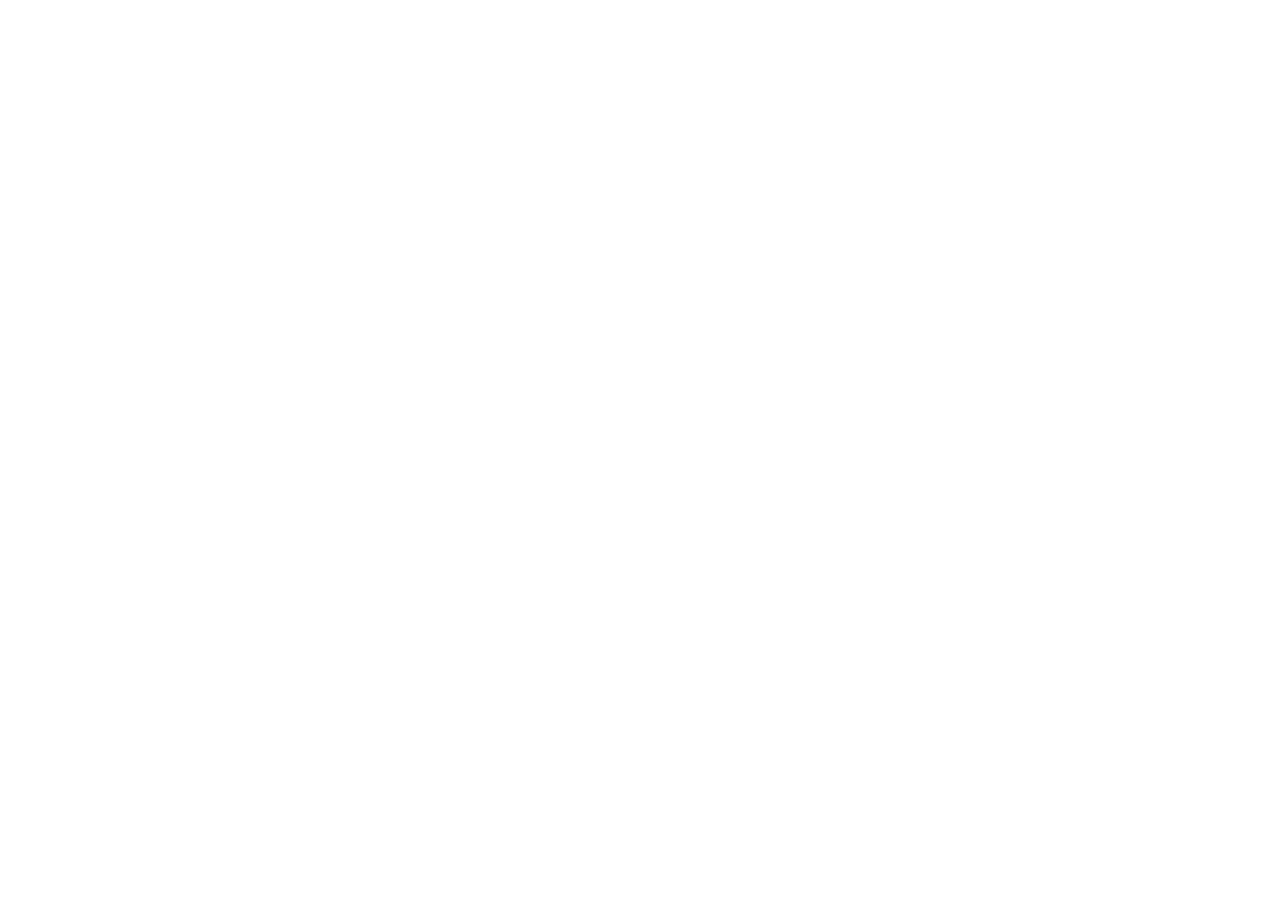
==== index.html @ 42b5e5c5 "Update index.html" ====
<!DOCTYPE HTML>
<html lang="zh-Hans">
<!--
	This is my personal home page
	For more copyright information, see: https://www.gehaowu.com/copyright/
-->
	<head>
		<title>Welcome to 7AXU domain sharing center!</title>
		<meta http-equiv="content-type" content="text/html; charset=utf-8">
		<meta name="viewport" content="minimal-ui,width=device-width,initial-scale=1.0,minimum-scale=1.0,maximum-scale=1.0" />
		<link rel="stylesheet" href="css/style.css" type="text/css" />
		<script type="text/javascript" src="js/baidu-analytics.js" async="async" defer="defer"></script>
	</head>
	<body class="loading">
		<div id="wrapper">
			<div id="bg"></div>
			<div id="overlay"></div>
			<div id="main">
					<header id="header">
						<h1>不&nbsp;忘&nbsp;初&nbsp;心</h1>
					<p>Welcome to 7AXU domain sharing center!</p>
					<p>欢迎来到 7AXU 域名分享中心！</p>
						<nav>
							<ul>
								<li><a href="http://gehaowu.7axu.com" class="icon user-secret"><span class="label">Ge Haowu's Personal Homepage!</span></a></li>
								<li><a href="http://eleveni386.7axu.com/" class="icon user-secret"><span class="label">Eleven.I386's Blog</span></a></li>
								<li><a href="https://www.gehaowu.com/" class="icon user-secret"><span class="label">Welcome to Ge Haowu&apos;s Personal Homepage!</span></a></li>
								<br>
								<li><a href="https://www.daemon.xin/" class="icon user-secret"><span class="label">Hello World | Just So So ...</span></a></li>
								<li><a href="#" class="icon user-secret"><span class="label">#</span></a></li>
								<li><a href="#" class="icon user-secret"><span class="label">#</span></a></li>
							</ul>
						</nav>
					</header>
					<footer id="footer">
					<p><span class="beian" id="bdtime"></span></p>
					<p><span class="copyright">Copyright &copy; 2011 - 2016 7AXU.COM. All rights reserved.</span></p>
					</footer>
			</div>
		</div>
		<script>
			window.onload = function() { document.body.className = ''; }
			window.ontouchmove = function() { return false; }
			window.onorientationchange = function() { document.body.scrollTop = 0; }
		</script>
		<script type="text/javascript">
		<!--
		function bdays(){
			var birthday = new Date("Tues Sep 19 00:00:00 UTC+0000 2011");
			var btime = birthday.getTime();
			var nowtime = new Date();
			var ntime = nowtime.getTime();
			var time_cha = ntime - btime;
			var msecond_second = 1000;
			var msecond_minute = 60000;
			var msecond_hour = 3600000;
			var msecond_day = 86400000;
			var msecond_year = 31536000000;
			var year_cha = Math.floor(time_cha/msecond_year);
			var day_cha = Math.floor((time_cha%msecond_year)/msecond_day);
			var hour_cha = Math.floor((time_cha%msecond_day)/msecond_hour);
			var minute_cha = Math.floor((time_cha%msecond_hour)/msecond_minute);
			var second_cha = Math.floor((time_cha%msecond_minute)/msecond_second);
			//var msecond_cha = Math.floor(time_cha%msecond_second);
			year_cha = year_cha<10 ? '0' + year_cha : year_cha;
			day_cha = day_cha<10 ? '0' + day_cha : day_cha;
			hour_cha = hour_cha<10 ? '0' + hour_cha : hour_cha;
			minute_cha = minute_cha<10 ? '0' + minute_cha : minute_cha;
			second_cha = second_cha<10 ? '0' + second_cha : second_cha;
			//msecond_cha = msecond_cha<10 ? '00' + msecond_cha : (msecond_cha<100 ? '0' + msecond_cha : msecond_cha);
			var str = '累计已运行' + year_cha + '年' + day_cha + '天' + hour_cha + '小时' + minute_cha + '分' + second_cha + '秒';
			//var str = year_cha + '年' + day_cha + '天' + hour_cha + '小时' + minute_cha + '分钟' + second_cha + '秒' + msecond_cha + '毫秒';
			//str = "<font color='red'><strong>" + str + "</strong></font>";
			//document.write(str);
			document.getElementById('bdtime').innerHTML = str;
			//setInterval("bdays()", 1);
			}
			//setTimeout("bdays()", 1); //clearTimeout(obj)
			setInterval(bdays, 1);  //clearInterval(obj);
			//-->
		</script>
	</body>
</html>
---- css/style.css ----
@font-face {
	font-family:'FontAwesome';
	src:url('../fonts/fontawesome.eot');
	src:
		url('../fonts/fontawesome.eot?#iefix') format('embedded-opentype'),
		url('../fonts/fontawesome.woff') format('woff'),
		url('../fonts/fontawesome.ttf') format('truetype'),
		url('../fonts/fontawesome.svg#fontawesomeregular') format('svg');
	font-weight: normal;
	font-style: normal;
}
@font-face {
	font-family: 'sourcehans';
	src: url('../fonts/sourcehans.eot');
	src:
		url('../fonts/sourcehans.eot?#iefix') format('embedded-opentype'),
		url('../fonts/sourcehans.woff') format('woff'),
		url('../fonts/sourcehans.ttf') format('truetype'),
		url('../fonts/sourcehans.svg') format('svg');
	font-weight: normal;
	font-style: normal;
}
/* Reset */
html, body, div, span, applet, object, iframe, h1, h2, h3, h4, h5, h6, p, blockquote, pre, a, abbr, acronym, address, big, cite, code, del, dfn, em, img, ins, kbd, q, s, samp, small, strike, strong, sub, sup, tt, var, b, u, i, center, dl, dt, dd, ol, ul, li, fieldset, form, label, legend, table, caption, tbody, tfoot, thead, tr, th, td, article, aside, canvas, details, embed, figure, figcaption, footer, header, hgroup, menu, nav, output, ruby, section, summary, time, mark, audio, video {
	margin: 0;
	padding: 0;
	border: 0;
	font-size: 100%;
	font: inherit;
	vertical-align: baseline;
}
article, aside, details, figcaption, figure, footer, header, hgroup, menu, nav, section {
	display: block;
}
body {
	line-height: 1;
}
ol, ul {
	list-style: none;
}
blockquote, q {
	quotes: none;
}
blockquote:before, blockquote:after, q:before, q:after {
	content: '';
	content: none;
}
table {
	border-collapse: collapse;
	border-spacing: 0;
}
body {
	-webkit-text-size-adjust: none;
}
/* Box Model */
*, *:before, *:after {
	-moz-box-sizing: border-box;
	-webkit-box-sizing: border-box;
	box-sizing: border-box;
}
/* Basic */
body, input, select, textarea {
	color: #fff;
	font-family: 'sourcehans';
	font-size: 15pt;
	font-weight: 300 !important;
	letter-spacing: -0.025em;
	line-height: 1.75em;
}
body {
	background: #fff;
	overflow: hidden;
}
body.loading * {
	-moz-animation: none !important;
	-webkit-animation: none !important;
	-ms-animation: none !important;
	animation: none !important;
}
a {
	-moz-transition: border-color 0.2s ease-in-out;
	-webkit-transition: border-color 0.2s ease-in-out;
	-ms-transition: border-color 0.2s ease-in-out;
	transition: border-color 0.2s ease-in-out;
	/*border-bottom: dotted 1px;*/
	color: inherit;
	outline: 0;
	text-decoration: none;
}
a:hover {
	border-color: transparent;
}
/* Icon */
.icon {
	text-decoration: none;
	position: relative;
}
.icon:before {
	-moz-osx-font-smoothing: grayscale;
	-webkit-font-smoothing: antialiased;
	font-family: FontAwesome;
	font-style: normal;
	font-weight: normal;
	text-transform: none !important;
}
.icon > .label {
	display: none;
}
.user-secret:before {
	content: "\e801"
}
.camera:before {
	content: "\e802"
}
.wordpress:before {
	content: "\e803"
}
/* Wrapper */
@-moz-keyframes wrapper {
	0% {
		opacity: 0;
	}
	100% {
		opacity: 1;
	}
}
@-webkit-keyframes wrapper {
	0% {
		opacity: 0;
	}
	100% {
		opacity: 1;
	}
}
@-ms-keyframes wrapper {
	0% {
		opacity: 0;
	}
	100% {
		opacity: 1;
	}
}
@keyframes wrapper {
	0% {
		opacity: 0;
	}
	100% {
		opacity: 1;
	}
}
#wrapper {
	-moz-animation: wrapper 3s forwards;
	-webkit-animation: wrapper 3s forwards;
	-ms-animation: wrapper 3s forwards;
	animation: wrapper 3s forwards;
	height: 100%;
	left: 0;
	opacity: 0;
	position: fixed;
	top: 0;
	width: 100%;
}
/* BG */
#bg {
	-moz-animation: bg 60s linear infinite;
	-webkit-animation: bg 60s linear infinite;
	-ms-animation: bg 60s linear infinite;
	animation: bg 60s linear infinite;
	-moz-backface-visibility: hidden;
	-webkit-backface-visibility: hidden;
	-ms-backface-visibility: hidden;
	backface-visibility: hidden;
	-moz-transform: translate3d(0,0,0);
	-webkit-transform: translate3d(0,0,0);
	-ms-transform: translate3d(0,0,0);
	transform: translate3d(0,0,0);
	/* Set your background with this */
	background: #348cb2 url("../images/bg.jpg") bottom left;
	background-repeat: repeat-x;
	height: 100%;
	left: 0;
	opacity: 1;
	position: fixed;
	top: 0;
}
@-moz-keyframes bg {
	0% {
		-moz-transform: translate3d(0,0,0);
		-webkit-transform: translate3d(0,0,0);
		-ms-transform: translate3d(0,0,0);
		transform: translate3d(0,0,0);
	}
	100% {
		-moz-transform: translate3d(-2250px,0,0);
		-webkit-transform: translate3d(-2250px,0,0);
		-ms-transform: translate3d(-2250px,0,0);
		transform: translate3d(-2250px,0,0);
	}
}
@-webkit-keyframes bg {
	0% {
		-moz-transform: translate3d(0,0,0);
		-webkit-transform: translate3d(0,0,0);
		-ms-transform: translate3d(0,0,0);
		transform: translate3d(0,0,0);
	}
	100% {
		-moz-transform: translate3d(-2250px,0,0);
		-webkit-transform: translate3d(-2250px,0,0);
		-ms-transform: translate3d(-2250px,0,0);
		transform: translate3d(-2250px,0,0);
	}
}
@-ms-keyframes bg {
	0% {
		-moz-transform: translate3d(0,0,0);
		-webkit-transform: translate3d(0,0,0);
		-ms-transform: translate3d(0,0,0);
		transform: translate3d(0,0,0);
	}
	100% {
		-moz-transform: translate3d(-2250px,0,0);
		-webkit-transform: translate3d(-2250px,0,0);
		-ms-transform: translate3d(-2250px,0,0);
		transform: translate3d(-2250px,0,0);
	}
}
@keyframes bg {
	0% {
		-moz-transform: translate3d(0,0,0);
		-webkit-transform: translate3d(0,0,0);
		-ms-transform: translate3d(0,0,0);
		transform: translate3d(0,0,0);
	}
	100% {
		-moz-transform: translate3d(-2250px,0,0);
		-webkit-transform: translate3d(-2250px,0,0);
		-ms-transform: translate3d(-2250px,0,0);
		transform: translate3d(-2250px,0,0);
	}
}
#bg {
	background-size: 2250px 100%;
	width: 6750px;
}
/* Overlay */
@-moz-keyframes overlay {
	0% {
		opacity: 0;
	}
	100% {
		opacity: 1;
	}
}
@-webkit-keyframes overlay {
	0% {
		opacity: 0;
	}

	100% {
		opacity: 1;
	}
}
@-ms-keyframes overlay {
	0% {
		opacity: 0;
	}
	100% {
		opacity: 1;
	}
}
@keyframes overlay {
	0% {
		opacity: 0;
	}
	100% {
		opacity: 1;
	}
}
#overlay {
	-moz-animation: overlay 1.5s 1.5s forwards;
	-webkit-animation: overlay 1.5s 1.5s forwards;
	-ms-animation: overlay 1.5s 1.5s forwards;
	animation: overlay 1.5s 1.5s forwards;
	background-attachment: fixed, fixed;
	background-image: url("../images/overlay-pattern.png"), url("../images/overlay.svg");
	background-position: top left, center center;
	background-repeat: repeat, no-repeat;
	background-size: auto, cover;
	height: 100%;
	left: 0;
	opacity: 0;
	position: fixed;
	top: 0;
	width: 100%;
}
/* Main */
#main {
	height: 100%;
	left: 0;
	position: fixed;
	text-align: center;
	top: 0;
	width: 100%;
}
#main:before {
	content: '';
	display: inline-block;
	height: 100%;
	margin-right: 0;
	vertical-align: middle;
	width: 1px;
}
/* Header */
@-moz-keyframes header {
	0% {
		-moz-transform: translate3d(0,1em,0);
		-webkit-transform: translate3d(0,1em,0);
		-ms-transform: translate3d(0,1em,0);
		transform: translate3d(0,1em,0);
		opacity: 0;
	}
	100% {
		-moz-transform: translate3d(0,0,0);
		-webkit-transform: translate3d(0,0,0);
		-ms-transform: translate3d(0,0,0);
		transform: translate3d(0,0,0);
		opacity: 1;
	}
}
@-webkit-keyframes header {
	0% {
		-moz-transform: translate3d(0,1em,0);
		-webkit-transform: translate3d(0,1em,0);
		-ms-transform: translate3d(0,1em,0);
		transform: translate3d(0,1em,0);
		opacity: 0;
	}
	100% {
		-moz-transform: translate3d(0,0,0);
		-webkit-transform: translate3d(0,0,0);
		-ms-transform: translate3d(0,0,0);
		transform: translate3d(0,0,0);
		opacity: 1;
	}
}
@-ms-keyframes header {
	0% {
		-moz-transform: translate3d(0,1em,0);
		-webkit-transform: translate3d(0,1em,0);
		-ms-transform: translate3d(0,1em,0);
		transform: translate3d(0,1em,0);
		opacity: 0;
	}
	100% {
		-moz-transform: translate3d(0,0,0);
		-webkit-transform: translate3d(0,0,0);
		-ms-transform: translate3d(0,0,0);
		transform: translate3d(0,0,0);
		opacity: 1;
	}
}
@keyframes header {
	0% {
		-moz-transform: translate3d(0,1em,0);
		-webkit-transform: translate3d(0,1em,0);
		-ms-transform: translate3d(0,1em,0);
		transform: translate3d(0,1em,0);
		opacity: 0;
	}
	100% {
		-moz-transform: translate3d(0,0,0);
		-webkit-transform: translate3d(0,0,0);
		-ms-transform: translate3d(0,0,0);
		transform: translate3d(0,0,0);
		opacity: 1;
	}
}
@-moz-keyframes nav-icons {
	0% {
		-moz-transform: translate3d(0,1em,0);
		-webkit-transform: translate3d(0,1em,0);
		-ms-transform: translate3d(0,1em,0);
		transform: translate3d(0,1em,0);
		opacity: 0;
	}
	100% {
		-moz-transform: translate3d(0,0,0);
		-webkit-transform: translate3d(0,0,0);
		-ms-transform: translate3d(0,0,0);
		transform: translate3d(0,0,0);
		opacity: 1;
	}
}
@-webkit-keyframes nav-icons {
	0% {
		-moz-transform: translate3d(0,1em,0);
		-webkit-transform: translate3d(0,1em,0);
		-ms-transform: translate3d(0,1em,0);
		transform: translate3d(0,1em,0);
		opacity: 0;
	}
	100% {
		-moz-transform: translate3d(0,0,0);
		-webkit-transform: translate3d(0,0,0);
		-ms-transform: translate3d(0,0,0);
		transform: translate3d(0,0,0);
		opacity: 1;
	}
}
@-ms-keyframes nav-icons {
	0% {
		-moz-transform: translate3d(0,1em,0);
		-webkit-transform: translate3d(0,1em,0);
		-ms-transform: translate3d(0,1em,0);
		transform: translate3d(0,1em,0);
		opacity: 0;
	}
	100% {
		-moz-transform: translate3d(0,0,0);
		-webkit-transform: translate3d(0,0,0);
		-ms-transform: translate3d(0,0,0);
		transform: translate3d(0,0,0);
		opacity: 1;
	}
}
@keyframes nav-icons {
	0% {
		-moz-transform: translate3d(0,1em,0);
		-webkit-transform: translate3d(0,1em,0);
		-ms-transform: translate3d(0,1em,0);
		transform: translate3d(0,1em,0);
		opacity: 0;
	}
	100% {
		-moz-transform: translate3d(0,0,0);
		-webkit-transform: translate3d(0,0,0);
		-ms-transform: translate3d(0,0,0);
		transform: translate3d(0,0,0);
		opacity: 1;
	}
}
#header {
	-moz-animation: header 1s 2.25s forwards;
	-webkit-animation: header 1s 2.25s forwards;
	-ms-animation: header 1s 2.25s forwards;
	animation: header 1s 2.25s forwards;
	-moz-backface-visibility: hidden;
	-webkit-backface-visibility: hidden;
	-ms-backface-visibility: hidden;
	backface-visibility: hidden;
	-moz-transform: translate3d(0,0,0);
	-webkit-transform: translate3d(0,0,0);
	-ms-transform: translate3d(0,0,0);
	transform: translate3d(0,0,0);
	cursor: default;
	display: inline-block;
	opacity: 0;
	position: relative;
	text-align: center;
	top: -1em;
	vertical-align: middle;
	width: 90%;
}
#header h1 {
	font-size: 4.35em;
	font-weight: 900;
	letter-spacing: -0.035em;
	line-height: 1em;
}
#header p {
	font-size: 1.25em;
	margin: 0.75em 0 0.25em 0;
	opacity: 0.75;
}
#header nav {
	margin: 1.5em 0 0 0;
}
#header nav li {
	-moz-animation: nav-icons 0.5s ease-in-out forwards;
	-webkit-animation: nav-icons 0.5s ease-in-out forwards;
	-ms-animation: nav-icons 0.5s ease-in-out forwards;
	animation: nav-icons 0.5s ease-in-out forwards;
	-moz-backface-visibility: hidden;
	-webkit-backface-visibility: hidden;
	-ms-backface-visibility: hidden;
	backface-visibility: hidden;
	-moz-transform: translate3d(0,0,0);
	-webkit-transform: translate3d(0,0,0);
	-ms-transform: translate3d(0,0,0);
	transform: translate3d(0,0,0);
	display: inline-block;
	height: 5.35em;
	line-height: 5.885em;
	opacity: 0;
	position: relative;
	top: 0;
	width: 5.35em;
}
#header nav li:nth-child(1) {
	-moz-animation-delay: 2.5s;
	-webkit-animation-delay: 2.5s;
	-ms-animation-delay: 2.5s;
	animation-delay: 2.5s;
}
#header nav li:nth-child(2) {
	-moz-animation-delay: 2.75s;
	-webkit-animation-delay: 2.75s;
	-ms-animation-delay: 2.75s;
	animation-delay: 2.75s;
}
#header nav li:nth-child(3) {
	-moz-animation-delay: 3s;
	-webkit-animation-delay: 3s;
	-ms-animation-delay: 3s;
	animation-delay: 3s;
}
#header nav li:nth-child(4) {
	-moz-animation-delay: 3.25s;
	-webkit-animation-delay: 3.25s;
	-ms-animation-delay: 3.25s;
	animation-delay: 3.25s;
}
#header nav li:nth-child(5) {
	-moz-animation-delay: 3.5s;
	-webkit-animation-delay: 3.5s;
	-ms-animation-delay: 3.5s;
	animation-delay: 3.5s;
}
#header nav li:nth-child(6) {
	-moz-animation-delay: 3.75s;
	-webkit-animation-delay: 3.75s;
	-ms-animation-delay: 3.75s;
	animation-delay: 3.75s;
}
#header nav li:nth-child(7) {
	-moz-animation-delay: 4s;
	-webkit-animation-delay: 4s;
	-ms-animation-delay: 4s;
	animation-delay: 4s;
}
#header nav li:nth-child(8) {
	-moz-animation-delay: 4.25s;
	-webkit-animation-delay: 4.25s;
	-ms-animation-delay: 4.25s;
	animation-delay: 4.25s;
}
#header nav li:nth-child(9) {
	-moz-animation-delay: 4.5s;
	-webkit-animation-delay: 4.5s;
	-ms-animation-delay: 4.5s;
	animation-delay: 4.5s;
}
#header nav li:nth-child(10) {
	-moz-animation-delay: 4.75s;
	-webkit-animation-delay: 4.75s;
	-ms-animation-delay: 4.75s;
	animation-delay: 4.75s;
}
#header nav a {
	-webkit-tap-highlight-color: transparent;
	-webkit-touch-callout: none;
	border: 0;
	display: inline-block;
}
#header nav a:before {
	-moz-transition: all 0.2s ease-in-out;
	-webkit-transition: all 0.2s ease-in-out;
	-ms-transition: all 0.2s ease-in-out;
	transition: all 0.2s ease-in-out;
	border-radius: 100%;
	border: solid 1px #fff;
	display: block;
	font-size: 1.75em;
	height: 2.5em;
	line-height: 2.5em;
	position: relative;
	text-align: center;
	top: 0;
	width: 2.5em;
}
#header nav a:hover {
	font-size: 1.1em;
}
#header nav a:hover:before {
	background-color: rgba(255, 255, 255, 0.175);
	color: #fff;
}
#header nav a:active {
	font-size: 0.95em;
	background: none;
}
#header nav a:active:before {
	background-color: rgba(255, 255, 255, 0.35);
	color: #fff;
}
#header nav a span {
	display: none;
}
/* Footer */
#footer {
	background-image: -moz-linear-gradient(rgba(0,0,0,0), rgba(0,0,0,0.5) 75%);
	background-image: -webkit-linear-gradient(rgba(0,0,0,0), rgba(0,0,0,0.5) 75%);
	background-image: -ms-linear-gradient(rgba(0,0,0,0), rgba(0,0,0,0.5) 75%);
	background-image: linear-gradient(rgba(0,0,0,0), rgba(0,0,0,0.5) 75%);
	bottom: -2.2em;
	cursor: default;
	height: 6em;
	left: 0;
	line-height: 1em;
	position: absolute;
	text-align: center;
	width: 100%;
}
.beian a {
	font-size: 0.9em;
	text-decoration: none;
}
.copyright {
	font-size: 0.8em;
}
/* Wide */
@media screen and (max-width: 1680px) {
/* Basic */
	body, input, select, textarea {
		font-size: 13pt;
	}
/* BG */
@-moz-keyframes bg {
	0% {
		-moz-transform: translate3d(0,0,0);
		-webkit-transform: translate3d(0,0,0);
		-ms-transform: translate3d(0,0,0);
		transform: translate3d(0,0,0);
	}
	100% {
		-moz-transform: translate3d(-1500px,0,0);
		-webkit-transform: translate3d(-1500px,0,0);
		-ms-transform: translate3d(-1500px,0,0);
		transform: translate3d(-1500px,0,0);
	}
}
@-webkit-keyframes bg {
	0% {
		-moz-transform: translate3d(0,0,0);
		-webkit-transform: translate3d(0,0,0);
		-ms-transform: translate3d(0,0,0);
		transform: translate3d(0,0,0);
	}
	100% {
		-moz-transform: translate3d(-1500px,0,0);
		-webkit-transform: translate3d(-1500px,0,0);
		-ms-transform: translate3d(-1500px,0,0);
		transform: translate3d(-1500px,0,0);
	}
}
@-ms-keyframes bg {
	0% {
		-moz-transform: translate3d(0,0,0);
		-webkit-transform: translate3d(0,0,0);
		-ms-transform: translate3d(0,0,0);
		transform: translate3d(0,0,0);
	}
	100% {
		-moz-transform: translate3d(-1500px,0,0);
		-webkit-transform: translate3d(-1500px,0,0);
		-ms-transform: translate3d(-1500px,0,0);
		transform: translate3d(-1500px,0,0);
	}
}
@keyframes bg {
	0% {
		-moz-transform: translate3d(0,0,0);
		-webkit-transform: translate3d(0,0,0);
		-ms-transform: translate3d(0,0,0);
		transform: translate3d(0,0,0);
	}
	100% {
		-moz-transform: translate3d(-1500px,0,0);
		-webkit-transform: translate3d(-1500px,0,0);
		-ms-transform: translate3d(-1500px,0,0);
		transform: translate3d(-1500px,0,0);
	}
}
#bg {
	background-size: 1500px 100%;
	width: 4500px;
} }
/* Normal */
@media screen and (max-width: 1280px) {
/* Basic */
	body, input, select, textarea {
		font-size: 12pt;
	}
/* BG */
@-moz-keyframes bg {
	0% {
		-moz-transform: translate3d(0,0,0);
		-webkit-transform: translate3d(0,0,0);
		-ms-transform: translate3d(0,0,0);
		transform: translate3d(0,0,0);
	}
	100% {
		-moz-transform: translate3d(-750px,0,0);
		-webkit-transform: translate3d(-750px,0,0);
		-ms-transform: translate3d(-750px,0,0);
		transform: translate3d(-750px,0,0);
	}
}
@-webkit-keyframes bg {
	0% {
		-moz-transform: translate3d(0,0,0);
		-webkit-transform: translate3d(0,0,0);
		-ms-transform: translate3d(0,0,0);
		transform: translate3d(0,0,0);
	}
	100% {
		-moz-transform: translate3d(-750px,0,0);
		-webkit-transform: translate3d(-750px,0,0);
		-ms-transform: translate3d(-750px,0,0);
		transform: translate3d(-750px,0,0);
	}
}
@-ms-keyframes bg {
	0% {
		-moz-transform: translate3d(0,0,0);
		-webkit-transform: translate3d(0,0,0);
		-ms-transform: translate3d(0,0,0);
		transform: translate3d(0,0,0);
	}
	100% {
		-moz-transform: translate3d(-750px,0,0);
		-webkit-transform: translate3d(-750px,0,0);
		-ms-transform: translate3d(-750px,0,0);
		transform: translate3d(-750px,0,0);
	}
}
@keyframes bg {
	0% {
		-moz-transform: translate3d(0,0,0);
		-webkit-transform: translate3d(0,0,0);
		-ms-transform: translate3d(0,0,0);
		transform: translate3d(0,0,0);
	}
	100% {
		-moz-transform: translate3d(-750px,0,0);
		-webkit-transform: translate3d(-750px,0,0);
		-ms-transform: translate3d(-750px,0,0);
		transform: translate3d(-750px,0,0);
	}
}
#bg {
	background-size: 750px 100%;
	width: 2250px;
} }
/* Mobile */
@media screen and (max-width: 736px) {
/* Basic */
	body {
		min-width: 320px;
	}
	body, input, select, textarea {
		font-size: 11pt;
	}
/* BG */
@-moz-keyframes bg {
	0% {
		-moz-transform: translate3d(0,0,0);
		-webkit-transform: translate3d(0,0,0);
		-ms-transform: translate3d(0,0,0);
		transform: translate3d(0,0,0);
	}
	100% {
		-moz-transform: translate3d(-300px,0,0);
		-webkit-transform: translate3d(-300px,0,0);
		-ms-transform: translate3d(-300px,0,0);
		transform: translate3d(-300px,0,0);
	}
}
@-webkit-keyframes bg {
	0% {
		-moz-transform: translate3d(0,0,0);
		-webkit-transform: translate3d(0,0,0);
		-ms-transform: translate3d(0,0,0);
		transform: translate3d(0,0,0);
	}
	100% {
		-moz-transform: translate3d(-300px,0,0);
		-webkit-transform: translate3d(-300px,0,0);
		-ms-transform: translate3d(-300px,0,0);
		transform: translate3d(-300px,0,0);
	}
}
@-ms-keyframes bg {
	0% {
		-moz-transform: translate3d(0,0,0);
		-webkit-transform: translate3d(0,0,0);
		-ms-transform: translate3d(0,0,0);
		transform: translate3d(0,0,0);
	}
	100% {
		-moz-transform: translate3d(-300px,0,0);
		-webkit-transform: translate3d(-300px,0,0);
		-ms-transform: translate3d(-300px,0,0);
		transform: translate3d(-300px,0,0);
	}
}
@keyframes bg {
	0% {
		-moz-transform: translate3d(0,0,0);
		-webkit-transform: translate3d(0,0,0);
		-ms-transform: translate3d(0,0,0);
		transform: translate3d(0,0,0);
	}
	100% {
		-moz-transform: translate3d(-300px,0,0);
		-webkit-transform: translate3d(-300px,0,0);
		-ms-transform: translate3d(-300px,0,0);
		transform: translate3d(-300px,0,0);
	}
}
#bg {
	background-size: 300px 100%;
	width: 900px;
}
/* Header */
#header h1 {
	font-size: 3.5em;
}
#header p {
	font-size: 1em;
}
#header nav {
	font-size: 1em;
}
#header nav a:hover {
	font-size: 1em;
}
#header nav a:active {
	font-size: 1em;
} }
/* Mobile (Portrait) */
@media screen and (max-width: 480px) {
/* BG */
@-moz-keyframes bg {
	0% {
		-moz-transform: translate3d(0,0,0);
		-webkit-transform: translate3d(0,0,0);
		-ms-transform: translate3d(0,0,0);
		transform: translate3d(0,0,0);
	}
	100% {
		-moz-transform: translate3d(-412.5px,0,0);
		-webkit-transform: translate3d(-412.5px,0,0);
		-ms-transform: translate3d(-412.5px,0,0);
		transform: translate3d(-412.5px,0,0);
	}
}
@-webkit-keyframes bg {
	0% {
		-moz-transform: translate3d(0,0,0);
		-webkit-transform: translate3d(0,0,0);
		-ms-transform: translate3d(0,0,0);
		transform: translate3d(0,0,0);
	}
	100% {
		-moz-transform: translate3d(-412.5px,0,0);
		-webkit-transform: translate3d(-412.5px,0,0);
		-ms-transform: translate3d(-412.5px,0,0);
		transform: translate3d(-412.5px,0,0);
	}
}
@-ms-keyframes bg {
	0% {
		-moz-transform: translate3d(0,0,0);
		-webkit-transform: translate3d(0,0,0);
		-ms-transform: translate3d(0,0,0);
		transform: translate3d(0,0,0);
	}
	100% {
		-moz-transform: translate3d(-412.5px,0,0);
		-webkit-transform: translate3d(-412.5px,0,0);
		-ms-transform: translate3d(-412.5px,0,0);
		transform: translate3d(-412.5px,0,0);
	}
}
@keyframes bg {
	0% {
		-moz-transform: translate3d(0,0,0);
		-webkit-transform: translate3d(0,0,0);
		-ms-transform: translate3d(0,0,0);
		transform: translate3d(0,0,0);
	}
	100% {
		-moz-transform: translate3d(-412.5px,0,0);
		-webkit-transform: translate3d(-412.5px,0,0);
		-ms-transform: translate3d(-412.5px,0,0);
		transform: translate3d(-412.5px,0,0);
	}
}
#bg {
	background-size: 412.5px 100%;
	width: 1237.5px;
}
/* Header */
#header nav {
	padding: 0 1em;
} }
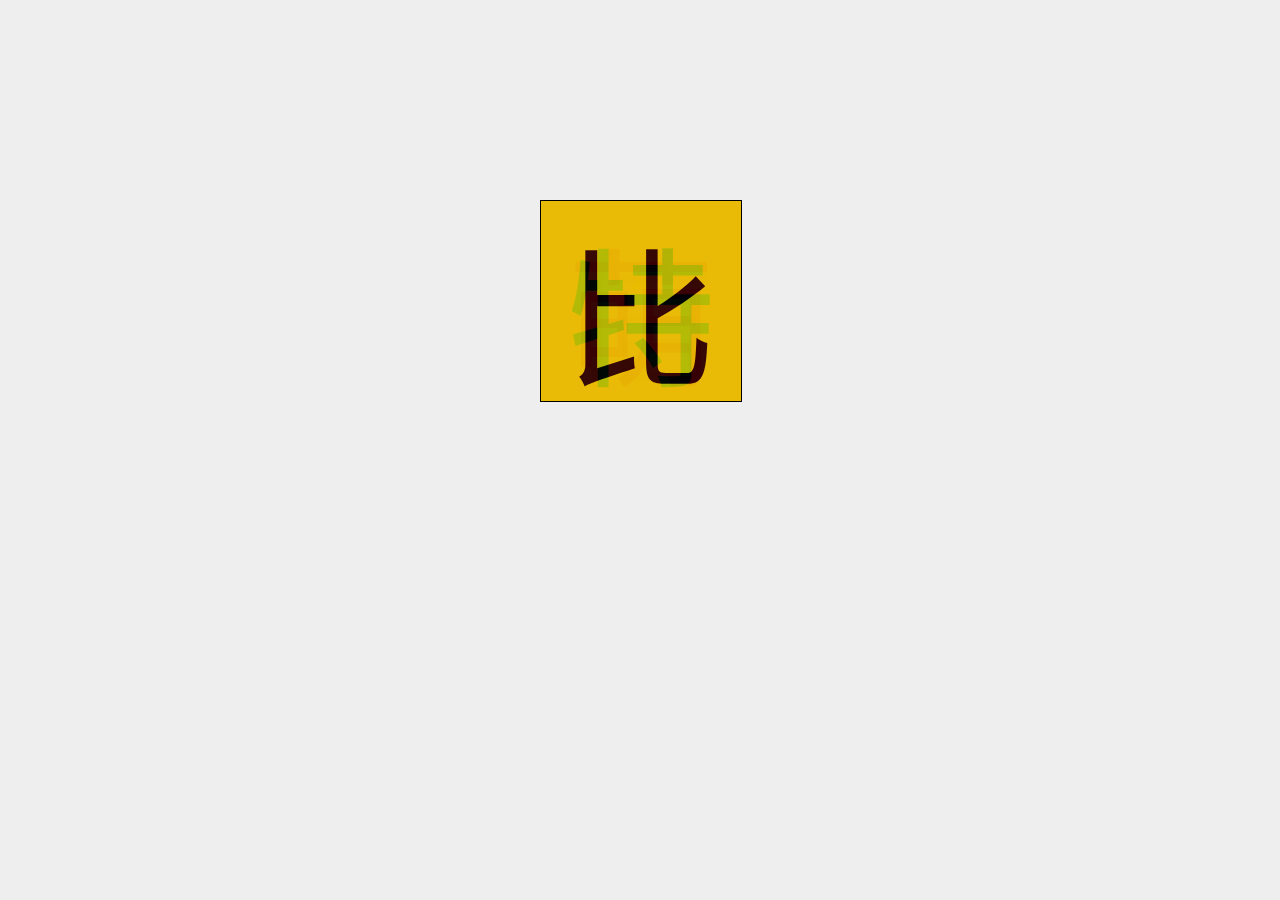
==== commit 3ebeb1b6: "update" ====
--- a/index.html
+++ b/index.html
@@ -1,83 +1,66 @@
-<!DOCTYPE HTML>
-<html lang="zh-Hans">
-<!--
-	This is my personal home page
-	For more copyright information, see: https://www.gehaowu.com/copyright/
--->
-	<head>
-		<title>Welcome to 7AXU domain sharing center!</title>
-		<meta http-equiv="content-type" content="text/html; charset=utf-8">
-		<meta name="viewport" content="minimal-ui,width=device-width,initial-scale=1.0,minimum-scale=1.0,maximum-scale=1.0" />
-		<link rel="stylesheet" href="css/style.css" type="text/css" />
-		<script type="text/javascript" src="js/baidu-analytics.js" async="async" defer="defer"></script>
-	</head>
-	<body class="loading">
-		<div id="wrapper">
-			<div id="bg"></div>
-			<div id="overlay"></div>
-			<div id="main">
-					<header id="header">
-						<h1>不&nbsp;忘&nbsp;初&nbsp;心</h1>
-					<p>Welcome to 7AXU domain sharing center!</p>
-					<p>欢迎来到 7AXU 域名分享中心！</p>
-						<nav>
-							<ul>
-								<li><a href="http://gehaowu.7axu.com" class="icon user-secret"><span class="label">Ge Haowu's Personal Homepage!</span></a></li>
-								<li><a href="http://eleveni386.7axu.com/" class="icon user-secret"><span class="label">Eleven.I386's Blog</span></a></li>
-								<li><a href="https://www.gehaowu.com/" class="icon user-secret"><span class="label">Welcome to Ge Haowu&apos;s Personal Homepage!</span></a></li>
-								<br>
-								<li><a href="https://www.daemon.xin/" class="icon user-secret"><span class="label">Hello World | Just So So ...</span></a></li>
-								<li><a href="#" class="icon user-secret"><span class="label">#</span></a></li>
-								<li><a href="#" class="icon user-secret"><span class="label">#</span></a></li>
-							</ul>
-						</nav>
-					</header>
-					<footer id="footer">
-					<p><span class="beian" id="bdtime"></span></p>
-					<p><span class="copyright">Copyright &copy; 2011 - 2016 7AXU.COM. All rights reserved.</span></p>
-					</footer>
-			</div>
-		</div>
-		<script>
-			window.onload = function() { document.body.className = ''; }
-			window.ontouchmove = function() { return false; }
-			window.onorientationchange = function() { document.body.scrollTop = 0; }
-		</script>
-		<script type="text/javascript">
-		<!--
-		function bdays(){
-			var birthday = new Date("Tues Sep 19 00:00:00 UTC+0000 2011");
-			var btime = birthday.getTime();
-			var nowtime = new Date();
-			var ntime = nowtime.getTime();
-			var time_cha = ntime - btime;
-			var msecond_second = 1000;
-			var msecond_minute = 60000;
-			var msecond_hour = 3600000;
-			var msecond_day = 86400000;
-			var msecond_year = 31536000000;
-			var year_cha = Math.floor(time_cha/msecond_year);
-			var day_cha = Math.floor((time_cha%msecond_year)/msecond_day);
-			var hour_cha = Math.floor((time_cha%msecond_day)/msecond_hour);
-			var minute_cha = Math.floor((time_cha%msecond_hour)/msecond_minute);
-			var second_cha = Math.floor((time_cha%msecond_minute)/msecond_second);
-			//var msecond_cha = Math.floor(time_cha%msecond_second);
-			year_cha = year_cha<10 ? '0' + year_cha : year_cha;
-			day_cha = day_cha<10 ? '0' + day_cha : day_cha;
-			hour_cha = hour_cha<10 ? '0' + hour_cha : hour_cha;
-			minute_cha = minute_cha<10 ? '0' + minute_cha : minute_cha;
-			second_cha = second_cha<10 ? '0' + second_cha : second_cha;
-			//msecond_cha = msecond_cha<10 ? '00' + msecond_cha : (msecond_cha<100 ? '0' + msecond_cha : msecond_cha);
-			var str = '累计已运行' + year_cha + '年' + day_cha + '天' + hour_cha + '小时' + minute_cha + '分' + second_cha + '秒';
-			//var str = year_cha + '年' + day_cha + '天' + hour_cha + '小时' + minute_cha + '分钟' + second_cha + '秒' + msecond_cha + '毫秒';
-			//str = "<font color='red'><strong>" + str + "</strong></font>";
-			//document.write(str);
-			document.getElementById('bdtime').innerHTML = str;
-			//setInterval("bdays()", 1);
-			}
-			//setTimeout("bdays()", 1); //clearTimeout(obj)
-			setInterval(bdays, 1);  //clearInterval(obj);
-			//-->
-		</script>
-	</body>
+<!DOCTYPE html>
+<html lang="zh-CN">
+<head>
+<meta charset="UTF-8">
+<title>比特萌·信息</title>
+<style>
+	body{
+		background:#eeeeee;
+	}
+	#view{perspective: 500px;width:200px;height:200px;margin: 200px auto;perspective-origin: 250px 100px;}
+	@keyframes scroll{
+		100%{
+			transform: rotate3d(1,1,1,360deg);
+		}
+	}	
+	#cube{width:200px;height:200px;position: relative; animation: scroll 2s linear 7s infinite;transform-style: preserve-3d;}
+	.item{
+		width: 200px;
+		height:200px;
+		border: 1px solid black;
+		font-size:150px;
+		text-align:center;
+		background:yellow;
+		opacity: 0.7;
+		position:absolute;
+	}
+	@keyframes item1 {
+		100%{transform: rotateY(-90deg);}
+	}
+	@keyframes item2 {
+		100%{transform: rotateY(90deg);}
+	}
+	@keyframes item3 {
+		100%{transform: rotateX(90deg);}
+	}
+	@keyframes item4 {
+		100%{transform: rotateX(-90deg);}
+	}
+	@keyframes item5 {
+		100%{transform: translateZ(200PX);}
+	}
+	@keyframes item6 {
+		100%{transform: rotateY(180deg);}
+	}
+	#item1{z-index: 6;background:yellow; transform-origin: left; animation: item1 1s linear 1s both;}
+	#item2{z-index: 5;background:red; transform-origin: right; animation: item2 1s linear 2s both;}
+	#item3{z-index: 4;background:green; transform-origin: top; animation: item3 1s linear 3s both;}
+	#item4{z-index: 3;background:blue; transform-origin: bottom; animation: item4 1s linear 4s both;}
+	#item5{z-index: 2;background:silver; transform-origin: center; animation: item5 1s linear 5s both;}
+	#item6{z-index: 1;background:pink; transform-origin: center; animation: item6 1s linear 6s both;}
+</style>
+</head>
+<body>
+<div id="view">
+	<div id="cube">
+		<div class="item" id="item1">比</div>
+		<div class="item" id="item2">特</div>
+		<div class="item" id="item3">萌</div>
+		<div class="item" id="item4">·</div>
+		<div class="item" id="item5">信</div>
+		<div class="item" id="item6">息</div>
+	</div>
+</div>
+</div>
+</body>
 </html>
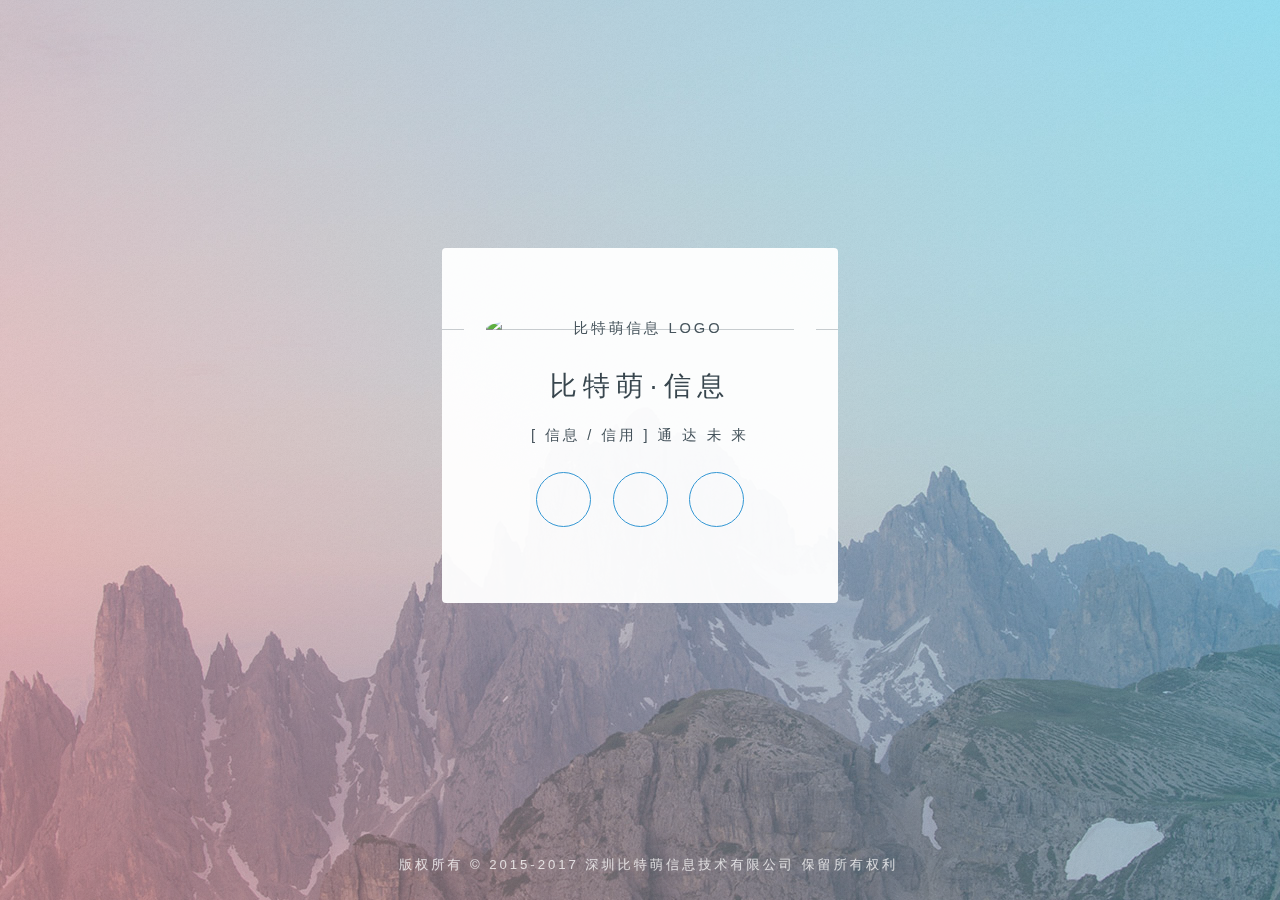
==== commit f3dbc752: "update" ====
--- a/index.html
+++ b/index.html
@@ -1,66 +1,47 @@
-<!DOCTYPE html>
-<html lang="zh-CN">
-<head>
-<meta charset="UTF-8">
-<title>比特萌·信息</title>
-<style>
-	body{
-		background:#eeeeee;
-	}
-	#view{perspective: 500px;width:200px;height:200px;margin: 200px auto;perspective-origin: 250px 100px;}
-	@keyframes scroll{
-		100%{
-			transform: rotate3d(1,1,1,360deg);
-		}
-	}	
-	#cube{width:200px;height:200px;position: relative; animation: scroll 2s linear 7s infinite;transform-style: preserve-3d;}
-	.item{
-		width: 200px;
-		height:200px;
-		border: 1px solid black;
-		font-size:150px;
-		text-align:center;
-		background:yellow;
-		opacity: 0.7;
-		position:absolute;
-	}
-	@keyframes item1 {
-		100%{transform: rotateY(-90deg);}
-	}
-	@keyframes item2 {
-		100%{transform: rotateY(90deg);}
-	}
-	@keyframes item3 {
-		100%{transform: rotateX(90deg);}
-	}
-	@keyframes item4 {
-		100%{transform: rotateX(-90deg);}
-	}
-	@keyframes item5 {
-		100%{transform: translateZ(200PX);}
-	}
-	@keyframes item6 {
-		100%{transform: rotateY(180deg);}
-	}
-	#item1{z-index: 6;background:yellow; transform-origin: left; animation: item1 1s linear 1s both;}
-	#item2{z-index: 5;background:red; transform-origin: right; animation: item2 1s linear 2s both;}
-	#item3{z-index: 4;background:green; transform-origin: top; animation: item3 1s linear 3s both;}
-	#item4{z-index: 3;background:blue; transform-origin: bottom; animation: item4 1s linear 4s both;}
-	#item5{z-index: 2;background:silver; transform-origin: center; animation: item5 1s linear 5s both;}
-	#item6{z-index: 1;background:pink; transform-origin: center; animation: item6 1s linear 6s both;}
-</style>
-</head>
-<body>
-<div id="view">
-	<div id="cube">
-		<div class="item" id="item1">比</div>
-		<div class="item" id="item2">特</div>
-		<div class="item" id="item3">萌</div>
-		<div class="item" id="item4">·</div>
-		<div class="item" id="item5">信</div>
-		<div class="item" id="item6">息</div>
-	</div>
-</div>
-</div>
-</body>
-</html>
+<!DOCTYPE HTML>
+<html>
+	<head>
+		<title>比特萌·信息</title>
+		<meta charset="utf-8" />
+		<meta name="viewport" content="width=device-width, initial-scale=1" />
+		<!--[if lte IE 8]><script src="//static.bitmoe.com/html5shiv/3.7.3/html5shiv.min.js"></script><![endif]-->
+		<link rel="stylesheet" href="assets/css/main.css" />
+		<!--[if lte IE 9]><link rel="stylesheet" href="assets/css/ie9.css" /><![endif]-->
+		<!--[if lte IE 8]><link rel="stylesheet" href="assets/css/ie8.css" /><![endif]-->
+		<noscript><link rel="stylesheet" href="assets/css/noscript.css" /></noscript>
+	</head>
+	<body class="is-loading">
+		<!-- Wrapper -->
+			<div id="wrapper">
+				<!-- Main -->
+					<section id="main">
+						<header>
+							<span class="avatar"><img src="https://www.bitmoe.com/images/bitmoelogo.png" alt="比特萌信息 LOGO" /></span>
+							<h1>比特萌·信息</h1>
+							<p>[ 信息 / 信用 ] 通 达 未 来</p>
+						</header>
+						<footer>
+							<ul class="icons">
+								<li><a class="fa-arrow-right">Right Key</a></li>
+								<li><a href="https://www.bitmoe.com" class="fa-home">比特萌信息</a></li>
+								<li><a class="fa-arrow-left">Left Key</a></li>
+							</ul>
+						</footer>
+					</section>
+				<!-- Footer -->
+					<footer id="footer">
+						<ul class="copyright">
+							<li>版权所有 &copy; 2015-2017 <a href="https://www.bitmoe.com">深圳比特萌信息技术有限公司</a> 保留所有权利</li>
+						</ul>
+					</footer>
+			</div>
+		<!-- Scripts -->
+			<!--[if lte IE 8]><script src="assets/js/respond.min.js"></script><![endif]-->
+			<script>
+				if ('addEventListener' in window) {
+					window.addEventListener('load', function() { document.body.className = document.body.className.replace(/\bis-loading\b/, ''); });
+					document.body.className += (navigator.userAgent.match(/(MSIE|rv:11\.0)/) ? ' is-ie' : '');
+				}
+			</script>
+	</body>
+</html>--- a/assets/css/main.css
+++ b/assets/css/main.css
@@ -0,0 +1,849 @@
+@charset "UTF-8";
+@import url(//static.bitmoe.com/font-awesome/4.6.3/css/font-awesome.min.css);
+/*
+	Identity by HTML5 UP
+	html5up.net | @ajlkn
+	Free for personal and commercial use under the CCA 3.0 license (html5up.net/license)
+*/
+/* Reset */
+	html, body, div, span, applet, object, iframe, h1, h2, h3, h4, h5, h6, p, blockquote, pre, a, abbr, acronym, address, big, cite, code, del, dfn, em, img, ins, kbd, q, s, samp, small, strike, strong, sub, sup, tt, var, b, u, i, center, dl, dt, dd, ol, ul, li, fieldset, form, label, legend, table, caption, tbody, tfoot, thead, tr, th, td, article, aside, canvas, details, embed, figure, figcaption, footer, header, hgroup, menu, nav, output, ruby, section, summary, time, mark, audio, video {
+		margin: 0;
+		padding: 0;
+		border: 0;
+		font-size: 100%;
+		font: inherit;
+		vertical-align: baseline;
+	}
+
+	article, aside, details, figcaption, figure, footer, header, hgroup, menu, nav, section {
+		display: block;
+	}
+
+	body {
+		line-height: 1;
+	}
+
+	ol, ul {
+		list-style: none;
+	}
+
+	blockquote, q {
+		quotes: none;
+	}
+
+	blockquote:before, blockquote:after, q:before, q:after {
+		content: '';
+		content: none;
+	}
+
+	table {
+		border-collapse: collapse;
+		border-spacing: 0;
+	}
+
+	body {
+		-webkit-text-size-adjust: none;
+	}
+
+/* Box Model */
+
+	*, *:before, *:after {
+		-moz-box-sizing: border-box;
+		-webkit-box-sizing: border-box;
+		box-sizing: border-box;
+	}
+
+/* Basic */
+
+	@media screen and (max-width: 480px) {
+
+		html, body {
+			min-width: 320px;
+		}
+
+	}
+
+	body.is-loading *, body.is-loading *:before, body.is-loading *:after {
+		-moz-animation: none !important;
+		-webkit-animation: none !important;
+		-ms-animation: none !important;
+		animation: none !important;
+		-moz-transition: none !important;
+		-webkit-transition: none !important;
+		-ms-transition: none !important;
+		transition: none !important;
+	}
+
+	html {
+		height: 100%;
+	}
+
+	body {
+		height: 100%;
+		background-color: #ffffff;
+		background-image: url("images/overlay.png"), -moz-linear-gradient(60deg, rgba(255, 165, 150, 0.5) 5%, rgba(0, 228, 255, 0.35)), url("../../images/bg.jpg");
+		background-image: url("images/overlay.png"), -webkit-linear-gradient(60deg, rgba(255, 165, 150, 0.5) 5%, rgba(0, 228, 255, 0.35)), url("../../images/bg.jpg");
+		background-image: url("images/overlay.png"), -ms-linear-gradient(60deg, rgba(255, 165, 150, 0.5) 5%, rgba(0, 228, 255, 0.35)), url("../../images/bg.jpg");
+		background-image: url("images/overlay.png"), linear-gradient(60deg, rgba(255, 165, 150, 0.5) 5%, rgba(0, 228, 255, 0.35)), url("../../images/bg.jpg");
+		background-repeat: repeat,			no-repeat,			no-repeat;
+		background-size: 100px 100px, cover,				cover;
+		background-position: top left,		center center,		bottom center;
+		background-attachment: fixed,			fixed,				fixed;
+	}
+
+		body:after {
+			content: '';
+			display: block;
+			position: fixed;
+			top: 0;
+			left: 0;
+			width: 100%;
+			height: inherit;
+			opacity: 0;
+			z-index: 1;
+			background-color: #ffffff;
+			background-image: url("images/overlay.png"), -moz-linear-gradient(60deg, rgba(255, 165, 150, 0.5) 5%, rgba(0, 228, 255, 0.35));
+			background-image: url("images/overlay.png"), -webkit-linear-gradient(60deg, rgba(255, 165, 150, 0.5) 5%, rgba(0, 228, 255, 0.35));
+			background-image: url("images/overlay.png"), -ms-linear-gradient(60deg, rgba(255, 165, 150, 0.5) 5%, rgba(0, 228, 255, 0.35));
+			background-image: url("images/overlay.png"), linear-gradient(60deg, rgba(255, 165, 150, 0.5) 5%, rgba(0, 228, 255, 0.35));
+			background-repeat: repeat,			no-repeat;
+			background-size: 100px 100px, cover;
+			background-position: top left,		center center;
+			-moz-transition: opacity 1.75s ease-out;
+			-webkit-transition: opacity 1.75s ease-out;
+			-ms-transition: opacity 1.75s ease-out;
+			transition: opacity 1.75s ease-out;
+		}
+
+		body.is-loading:after {
+			opacity: 1;
+		}
+
+/* Type */
+
+	body, input, select, textarea {
+		color: #414f57;
+		font-family: "Source Han Sans CN", "noto sans", "Helvetica Neue", Helvetica, "Nimbus Sans L", Arial, "Liberation Sans", "PingFang SC", "Hiragino Sans GB", "Source Han Sans CN", "Source Han Sans SC", "Microsoft YaHei", "Wenquanyi Micro Hei", "WenQuanYi Zen Hei", "ST Heiti", SimHei, "WenQuanYi Zen Hei Sharp", sans-serif;
+		font-size: 14pt;
+		font-weight: 300;
+		line-height: 2;
+		letter-spacing: 0.2em;
+		text-transform: uppercase;
+	}
+
+		@media screen and (max-width: 1680px) {
+
+			body, input, select, textarea {
+				font-size: 11pt;
+			}
+
+		}
+
+		@media screen and (max-width: 480px) {
+
+			body, input, select, textarea {
+				font-size: 10pt;
+				line-height: 1.75;
+			}
+
+		}
+
+	a {
+		-moz-transition: color 0.2s ease, border-color 0.2s ease;
+		-webkit-transition: color 0.2s ease, border-color 0.2s ease;
+		-ms-transition: color 0.2s ease, border-color 0.2s ease;
+		transition: color 0.2s ease, border-color 0.2s ease;
+		color: inherit;
+		text-decoration: none;
+	}
+
+		a:before {
+			-moz-transition: color 0.2s ease, text-shadow 0.2s ease;
+			-webkit-transition: color 0.2s ease, text-shadow 0.2s ease;
+			-ms-transition: color 0.2s ease, text-shadow 0.2s ease;
+			transition: color 0.2s ease, text-shadow 0.2s ease;
+		}
+
+		a:hover {
+			color: #ff7496;
+		}
+
+	strong, b {
+		color: #313f47;
+	}
+
+	em, i {
+		font-style: italic;
+	}
+
+	p {
+		margin: 0 0 1.5em 0;
+	}
+
+	h1, h2, h3, h4, h5, h6 {
+		color: #313f47;
+		line-height: 1.5;
+		margin: 0 0 0.75em 0;
+	}
+
+		h1 a, h2 a, h3 a, h4 a, h5 a, h6 a {
+			color: inherit;
+			text-decoration: none;
+		}
+
+	h1 {
+		font-size: 1.85em;
+		letter-spacing: 0.22em;
+		margin: 0 0 0.525em 0;
+	}
+
+	h2 {
+		font-size: 1.25em;
+	}
+
+	h3 {
+		font-size: 1em;
+	}
+
+	h4 {
+		font-size: 1em;
+	}
+
+	h5 {
+		font-size: 1em;
+	}
+
+	h6 {
+		font-size: 1em;
+	}
+
+	@media screen and (max-width: 480px) {
+
+		h1 {
+			font-size: 1.65em;
+		}
+
+	}
+
+	sub {
+		font-size: 0.8em;
+		position: relative;
+		top: 0.5em;
+	}
+
+	sup {
+		font-size: 0.8em;
+		position: relative;
+		top: -0.5em;
+	}
+
+	hr {
+		border: 0;
+		border-bottom: solid 1px #c8cccf;
+		margin: 3em 0;
+	}
+
+/* Form */
+
+	form {
+		margin: 0 0 1.5em 0;
+	}
+
+		form > .field {
+			margin: 0 0 1.5em 0;
+		}
+
+			form > .field > :last-child {
+				margin-bottom: 0;
+			}
+
+	label {
+		color: #313f47;
+		display: block;
+		font-size: 0.9em;
+		margin: 0 0 0.75em 0;
+	}
+
+	input[type="text"],
+	input[type="password"],
+	input[type="email"],
+	input[type="tel"],
+	select,
+	textarea {
+		-moz-appearance: none;
+		-webkit-appearance: none;
+		-ms-appearance: none;
+		appearance: none;
+		border-radius: 4px;
+		border: solid 1px #c8cccf;
+		color: inherit;
+		display: block;
+		outline: 0;
+		padding: 0 1em;
+		text-decoration: none;
+		width: 100%;
+	}
+
+		input[type="text"]:invalid,
+		input[type="password"]:invalid,
+		input[type="email"]:invalid,
+		input[type="tel"]:invalid,
+		select:invalid,
+		textarea:invalid {
+			box-shadow: none;
+		}
+
+		input[type="text"]:focus,
+		input[type="password"]:focus,
+		input[type="email"]:focus,
+		input[type="tel"]:focus,
+		select:focus,
+		textarea:focus {
+			border-color: #ff7496;
+		}
+
+	.select-wrapper {
+		text-decoration: none;
+		display: block;
+		position: relative;
+	}
+
+		.select-wrapper:before {
+			content: "";
+			-moz-osx-font-smoothing: grayscale;
+			-webkit-font-smoothing: antialiased;
+			font-family: FontAwesome;
+			font-style: normal;
+			font-weight: normal;
+			text-transform: none !important;
+		}
+
+		.select-wrapper:before {
+			color: #c8cccf;
+			display: block;
+			height: 2.75em;
+			line-height: 2.75em;
+			pointer-events: none;
+			position: absolute;
+			right: 0;
+			text-align: center;
+			top: 0;
+			width: 2.75em;
+		}
+
+		.select-wrapper select::-ms-expand {
+			display: none;
+		}
+
+	input[type="text"],
+	input[type="password"],
+	input[type="email"],
+	select {
+		height: 2.75em;
+	}
+
+	textarea {
+		padding: 0.75em 1em;
+	}
+
+	input[type="checkbox"],
+	input[type="radio"] {
+		-moz-appearance: none;
+		-webkit-appearance: none;
+		-ms-appearance: none;
+		appearance: none;
+		display: block;
+		float: left;
+		margin-right: -2em;
+		opacity: 0;
+		width: 1em;
+		z-index: -1;
+	}
+
+		input[type="checkbox"] + label,
+		input[type="radio"] + label {
+			text-decoration: none;
+			color: #414f57;
+			cursor: pointer;
+			display: inline-block;
+			font-size: 1em;
+			font-weight: 300;
+			padding-left: 2.4em;
+			padding-right: 0.75em;
+			position: relative;
+		}
+
+			input[type="checkbox"] + label:before,
+			input[type="radio"] + label:before {
+				-moz-osx-font-smoothing: grayscale;
+				-webkit-font-smoothing: antialiased;
+				font-family: FontAwesome;
+				font-style: normal;
+				font-weight: normal;
+				text-transform: none !important;
+			}
+
+			input[type="checkbox"] + label:before,
+			input[type="radio"] + label:before {
+				border-radius: 4px;
+				border: solid 1px #c8cccf;
+				content: '';
+				display: inline-block;
+				height: 1.65em;
+				left: 0;
+				line-height: 1.58125em;
+				position: absolute;
+				text-align: center;
+				top: 0.15em;
+				width: 1.65em;
+			}
+
+		input[type="checkbox"]:checked + label:before,
+		input[type="radio"]:checked + label:before {
+			color: #ff7496;
+			content: '\f00c';
+		}
+
+		input[type="checkbox"]:focus + label:before,
+		input[type="radio"]:focus + label:before {
+			border-color: #ff7496;
+		}
+
+	input[type="checkbox"] + label:before {
+		border-radius: 4px;
+	}
+
+	input[type="radio"] + label:before {
+		border-radius: 100%;
+	}
+
+	::-webkit-input-placeholder {
+		color: #616f77 !important;
+		opacity: 1.0;
+	}
+
+	:-moz-placeholder {
+		color: #616f77 !important;
+		opacity: 1.0;
+	}
+
+	::-moz-placeholder {
+		color: #616f77 !important;
+		opacity: 1.0;
+	}
+
+	:-ms-input-placeholder {
+		color: #616f77 !important;
+		opacity: 1.0;
+	}
+
+	.formerize-placeholder {
+		color: #616f77 !important;
+		opacity: 1.0;
+	}
+
+/* Icon */
+
+	.icon {
+		text-decoration: none;
+		position: relative;
+		border-bottom: none;
+	}
+
+		.icon:before {
+			-moz-osx-font-smoothing: grayscale;
+			-webkit-font-smoothing: antialiased;
+			font-family: FontAwesome;
+			font-style: normal;
+			font-weight: normal;
+			text-transform: none !important;
+		}
+
+		.icon > .label {
+			display: none;
+		}
+
+/* List */
+
+	ol {
+		list-style: decimal;
+		margin: 0 0 1.5em 0;
+		padding-left: 1.25em;
+	}
+
+		ol li {
+			padding-left: 0.25em;
+		}
+
+	ul {
+		list-style: disc;
+		margin: 0 0 1.5em 0;
+		padding-left: 1em;
+	}
+
+		ul li {
+			padding-left: 0.5em;
+		}
+
+		ul.alt {
+			list-style: none;
+			padding-left: 0;
+		}
+
+			ul.alt li {
+				border-top: solid 1px #c8cccf;
+				padding: 0.5em 0;
+			}
+
+				ul.alt li:first-child {
+					border-top: 0;
+					padding-top: 0;
+				}
+
+		ul.icons {
+			cursor: default;
+			list-style: none;
+			padding-left: 0;
+			margin-top: -0.675em;
+		}
+
+			ul.icons li {
+				display: inline-block;
+				padding: 0.675em 0.5em;
+			}
+
+				ul.icons li a {
+					text-decoration: none;
+					position: relative;
+					display: block;
+					width: 3.75em;
+					height: 3.75em;
+					border-radius: 100%;
+					border: solid 1px #2e97d6;
+					line-height: 3.75em;
+					overflow: hidden;
+					text-align: center;
+					text-indent: 3.75em;
+					white-space: nowrap;
+				}
+
+					ul.icons li a:before {
+						-moz-osx-font-smoothing: grayscale;
+						-webkit-font-smoothing: antialiased;
+						font-family: FontAwesome;
+						font-style: normal;
+						font-weight: normal;
+						text-transform: none !important;
+					}
+
+					ul.icons li a:before {
+						color: #2e97d6;
+						text-shadow: 1.25px 0px 0px #c8cccf, -1.25px 0px 0px #c8cccf, 0px 1.25px 0px #c8cccf, 0px -1.25px 0px #c8cccf;
+					}
+
+					ul.icons li a:hover:before {
+						text-shadow: 1.25px 0px 0px #ff7496, -1.25px 0px 0px #ff7496, 0px 1.25px 0px #ff7496, 0px -1.25px 0px #ff7496;
+						color: #ff7496;
+					}
+
+					ul.icons li a:before {
+						position: absolute;
+						top: 0;
+						left: 0;
+						width: inherit;
+						height: inherit;
+						font-size: 1.85rem;
+						line-height: inherit;
+						text-align: center;
+						text-indent: 0;
+					}
+
+					ul.icons li a:hover {
+						border-color: #ff7496;
+					}
+
+			@media screen and (max-width: 480px) {
+
+				ul.icons li a:before {
+					font-size: 1.5rem;
+				}
+
+			}
+
+		ul.actions {
+			cursor: default;
+			list-style: none;
+			padding-left: 0;
+		}
+
+			ul.actions li {
+				display: inline-block;
+				padding: 0 0.75em 0 0;
+				vertical-align: middle;
+			}
+
+				ul.actions li:last-child {
+					padding-right: 0;
+				}
+
+	dl {
+		margin: 0 0 1.5em 0;
+	}
+
+		dl dt {
+			display: block;
+			margin: 0 0 0.75em 0;
+		}
+
+		dl dd {
+			margin-left: 1.5em;
+		}
+
+/* Button */
+
+	input[type="submit"],
+	input[type="reset"],
+	input[type="button"],
+	button,
+	.button {
+		-moz-appearance: none;
+		-webkit-appearance: none;
+		-ms-appearance: none;
+		appearance: none;
+		-moz-transition: background-color 0.2s ease-in-out, border-color 0.2s ease-in-out, color 0.2s ease-in-out;
+		-webkit-transition: background-color 0.2s ease-in-out, border-color 0.2s ease-in-out, color 0.2s ease-in-out;
+		-ms-transition: background-color 0.2s ease-in-out, border-color 0.2s ease-in-out, color 0.2s ease-in-out;
+		transition: background-color 0.2s ease-in-out, border-color 0.2s ease-in-out, color 0.2s ease-in-out;
+		display: inline-block;
+		height: 2.75em;
+		line-height: 2.75em;
+		padding: 0 1.5em;
+		background-color: transparent;
+		border-radius: 4px;
+		border: solid 1px #c8cccf;
+		color: #414f57 !important;
+		cursor: pointer;
+		text-align: center;
+		text-decoration: none;
+		white-space: nowrap;
+	}
+
+		input[type="submit"]:hover,
+		input[type="reset"]:hover,
+		input[type="button"]:hover,
+		button:hover,
+		.button:hover {
+			border-color: #ff7496;
+			color: #ff7496 !important;
+		}
+
+		input[type="submit"].icon,
+		input[type="reset"].icon,
+		input[type="button"].icon,
+		button.icon,
+		.button.icon {
+			padding-left: 1.35em;
+		}
+
+			input[type="submit"].icon:before,
+			input[type="reset"].icon:before,
+			input[type="button"].icon:before,
+			button.icon:before,
+			.button.icon:before {
+				margin-right: 0.5em;
+			}
+
+		input[type="submit"].fit,
+		input[type="reset"].fit,
+		input[type="button"].fit,
+		button.fit,
+		.button.fit {
+			display: block;
+			width: 100%;
+			margin: 0 0 0.75em 0;
+		}
+
+		input[type="submit"].small,
+		input[type="reset"].small,
+		input[type="button"].small,
+		button.small,
+		.button.small {
+			font-size: 0.8em;
+		}
+
+		input[type="submit"].big,
+		input[type="reset"].big,
+		input[type="button"].big,
+		button.big,
+		.button.big {
+			font-size: 1.35em;
+		}
+
+		input[type="submit"].disabled, input[type="submit"]:disabled,
+		input[type="reset"].disabled,
+		input[type="reset"]:disabled,
+		input[type="button"].disabled,
+		input[type="button"]:disabled,
+		button.disabled,
+		button:disabled,
+		.button.disabled,
+		.button:disabled {
+			-moz-pointer-events: none;
+			-webkit-pointer-events: none;
+			-ms-pointer-events: none;
+			pointer-events: none;
+			opacity: 0.5;
+		}
+
+/* Main */
+
+	#main {
+		position: relative;
+		max-width: 100%;
+		min-width: 27em;
+		padding: 4.5em 3em 3em 3em ;
+		background: #ffffff;
+		border-radius: 4px;
+		cursor: default;
+		opacity: 0.95;
+		text-align: center;
+		-moz-transform-origin: 50% 50%;
+		-webkit-transform-origin: 50% 50%;
+		-ms-transform-origin: 50% 50%;
+		transform-origin: 50% 50%;
+		-moz-transform: rotateX(0deg);
+		-webkit-transform: rotateX(0deg);
+		-ms-transform: rotateX(0deg);
+		transform: rotateX(0deg);
+		-moz-transition: opacity 1s ease, -moz-transform 1s ease;
+		-webkit-transition: opacity 1s ease, -webkit-transform 1s ease;
+		-ms-transition: opacity 1s ease, -ms-transform 1s ease;
+		transition: opacity 1s ease, transform 1s ease;
+	}
+
+		#main .avatar {
+			position: relative;
+			display: block;
+			margin-bottom: 1.5em;
+		}
+
+			#main .avatar img {
+				display: block;
+				margin: 0 auto;
+				border-radius: 100%;
+				box-shadow: 0 0 0 1.5em #ffffff;
+			}
+
+			#main .avatar:before {
+				content: '';
+				display: block;
+				position: absolute;
+				top: 50%;
+				left: -3em;
+				width: calc(100% + 6em);
+				height: 1px;
+				z-index: -1;
+				background: #c8cccf;
+			}
+
+		@media screen and (max-width: 480px) {
+
+			#main {
+				min-width: 0;
+				width: 100%;
+				padding: 4em 2em 2.5em 2em ;
+			}
+
+				#main .avatar:before {
+					left: -2em;
+					width: calc(100% + 4em);
+				}
+
+		}
+
+		body.is-loading #main {
+			opacity: 0;
+			-moz-transform: rotateX(15deg);
+			-webkit-transform: rotateX(15deg);
+			-ms-transform: rotateX(15deg);
+			transform: rotateX(15deg);
+		}
+
+/* Footer */
+
+	#footer {
+		-moz-align-self: -moz-flex-end;
+		-webkit-align-self: -webkit-flex-end;
+		-ms-align-self: -ms-flex-end;
+		align-self: flex-end;
+		width: 100%;
+		padding: 1.5em 0 0 0;
+		color: rgba(255, 255, 255, 0.75);
+		cursor: default;
+		text-align: center;
+	}
+
+		#footer .copyright {
+			margin: 0;
+			padding: 0;
+			font-size: 0.9em;
+			list-style: none;
+		}
+
+			#footer .copyright li {
+				display: inline-block;
+				margin: 0 0 0 0.45em;
+				padding: 0 0 0 0.85em;
+				border-left: solid 1px rgba(255, 255, 255, 0.5);
+				line-height: 1;
+			}
+
+				#footer .copyright li:first-child {
+					border-left: 0;
+				}
+
+/* Wrapper */
+
+	#wrapper {
+		display: -moz-flex;
+		display: -webkit-flex;
+		display: -ms-flex;
+		display: flex;
+		-moz-align-items: center;
+		-webkit-align-items: center;
+		-ms-align-items: center;
+		align-items: center;
+		-moz-justify-content: space-between;
+		-webkit-justify-content: space-between;
+		-ms-justify-content: space-between;
+		justify-content: space-between;
+		-moz-flex-direction: column;
+		-webkit-flex-direction: column;
+		-ms-flex-direction: column;
+		flex-direction: column;
+		-moz-perspective: 1000px;
+		-webkit-perspective: 1000px;
+		-ms-perspective: 1000px;
+		perspective: 1000px;
+		position: relative;
+		min-height: 100%;
+		padding: 1.5em;
+		z-index: 2;
+	}
+		#wrapper > * {
+			z-index: 1;
+		}
+		#wrapper:before {
+			content: '';
+			display: block;
+		}
+		@media screen and (max-width: 360px) {
+
+			#wrapper {
+				padding: 0.75em;
+			}
+
+		}
+		body.is-ie #wrapper {
+			height: 100%;
+		}--- a/assets/css/ie9.css
+++ b/assets/css/ie9.css
@@ -0,0 +1,41 @@
+/*
+	Identity by HTML5 UP
+	html5up.net | @ajlkn
+	Free for personal and commercial use under the CCA 3.0 license (html5up.net/license)
+*/
+
+/* Basic */
+
+	body {
+		background-image: url("../../images/bg.jpg");
+		background-repeat: no-repeat;
+		background-size: cover;
+		background-position: bottom center;
+		background-attachment: fixed;
+	}
+
+		body:after {
+			display: none;
+		}
+
+/* List */
+
+	ul.icons li a:before {
+		color: #c8cccf;
+	}
+
+	ul.icons li a:hover:before {
+		color: #ff7496;
+	}
+
+/* Wrapper */
+
+	#wrapper {
+		text-align: center;
+	}
+
+/* Main */
+
+	#main {
+		display: inline-block;
+	}--- a/assets/css/ie8.css
+++ b/assets/css/ie8.css
@@ -0,0 +1,36 @@
+/*
+	Identity by HTML5 UP
+	html5up.net | @ajlkn
+	Free for personal and commercial use under the CCA 3.0 license (html5up.net/license)
+*/
+
+/* List */
+
+	ul.icons li a {
+		-ms-behavior: url("assets/js/PIE.htc");
+	}
+
+		ul.icons li a:before {
+			text-align: center;
+			font-size: 26px;
+		}
+
+/* Main */
+
+	#main {
+		-ms-behavior: url("assets/js/PIE.htc");
+	}
+
+		#main .avatar img {
+			-ms-behavior: url("assets/js/PIE.htc");
+		}
+
+/* Footer */
+
+	#footer {
+		color: #fff;
+	}
+
+		#footer .copyright li {
+			border-left: solid 1px #fff;
+		}--- a/assets/css/noscript.css
+++ b/assets/css/noscript.css
@@ -0,0 +1,21 @@
+/*
+	Identity by HTML5 UP
+	html5up.net | @ajlkn
+	Free for personal and commercial use under the CCA 3.0 license (html5up.net/license)
+*/
+
+/* Basic */
+
+	body:after {
+		display: none;
+	}
+
+/* Main */
+
+	#main {
+		-moz-transform: none !important;
+		-webkit-transform: none !important;
+		-ms-transform: none !important;
+		transform: none !important;
+		opacity: 1 !important;
+	}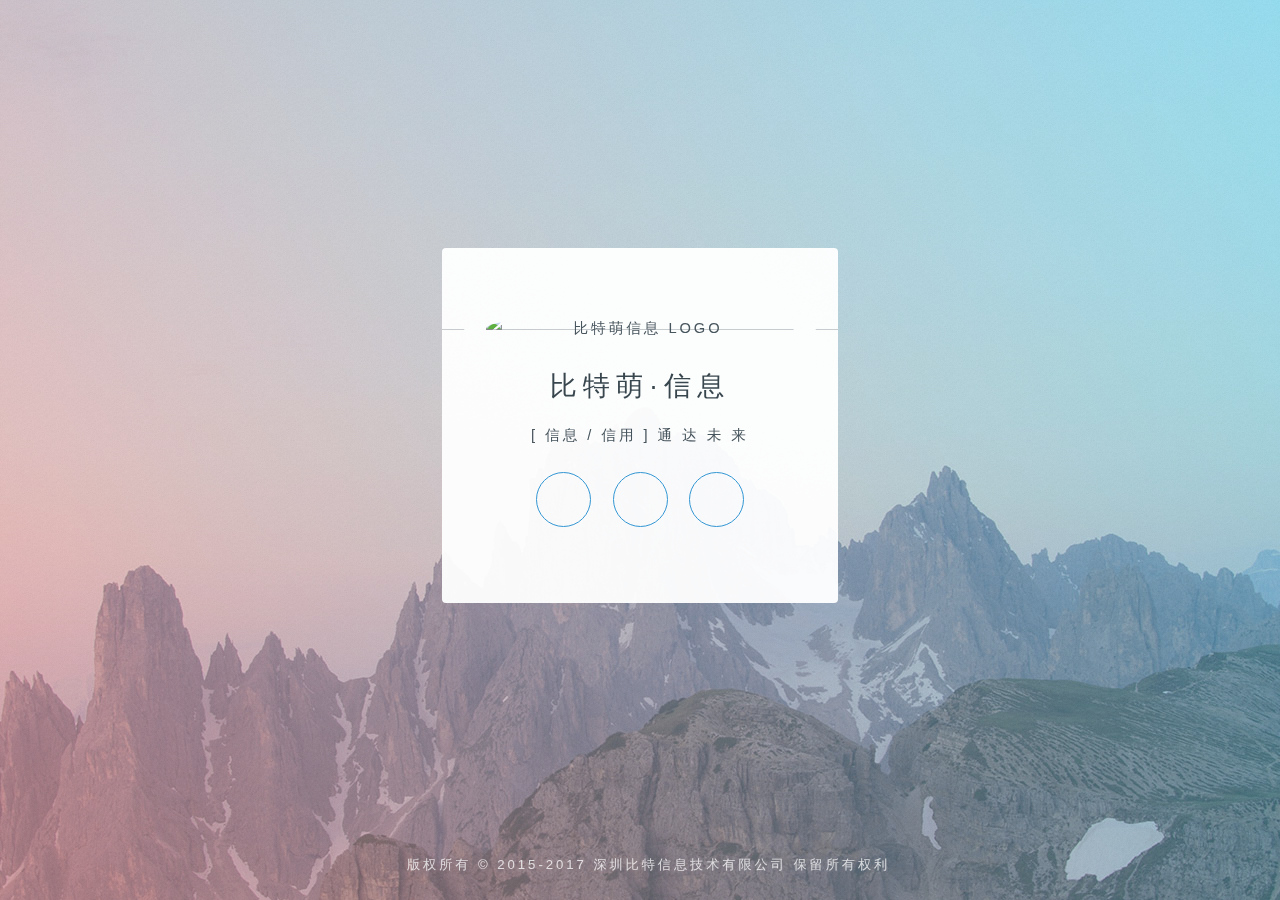
==== commit d290170d: "update" ====
--- a/index.html
+++ b/index.html
@@ -1,47 +1,50 @@
-<!DOCTYPE HTML>
-<html>
-	<head>
-		<title>比特萌·信息</title>
-		<meta charset="utf-8" />
-		<meta name="viewport" content="width=device-width, initial-scale=1" />
-		<!--[if lte IE 8]><script src="//static.bitmoe.com/html5shiv/3.7.3/html5shiv.min.js"></script><![endif]-->
-		<link rel="stylesheet" href="assets/css/main.css" />
-		<!--[if lte IE 9]><link rel="stylesheet" href="assets/css/ie9.css" /><![endif]-->
-		<!--[if lte IE 8]><link rel="stylesheet" href="assets/css/ie8.css" /><![endif]-->
-		<noscript><link rel="stylesheet" href="assets/css/noscript.css" /></noscript>
-	</head>
-	<body class="is-loading">
-		<!-- Wrapper -->
-			<div id="wrapper">
-				<!-- Main -->
-					<section id="main">
-						<header>
-							<span class="avatar"><img src="https://www.bitmoe.com/images/bitmoelogo.png" alt="比特萌信息 LOGO" /></span>
-							<h1>比特萌·信息</h1>
-							<p>[ 信息 / 信用 ] 通 达 未 来</p>
-						</header>
-						<footer>
-							<ul class="icons">
-								<li><a class="fa-arrow-right">Right Key</a></li>
-								<li><a href="https://www.bitmoe.com" class="fa-home">比特萌信息</a></li>
-								<li><a class="fa-arrow-left">Left Key</a></li>
-							</ul>
-						</footer>
-					</section>
-				<!-- Footer -->
-					<footer id="footer">
-						<ul class="copyright">
-							<li>版权所有 &copy; 2015-2017 <a href="https://www.bitmoe.com">深圳比特萌信息技术有限公司</a> 保留所有权利</li>
-						</ul>
-					</footer>
-			</div>
-		<!-- Scripts -->
-			<!--[if lte IE 8]><script src="assets/js/respond.min.js"></script><![endif]-->
-			<script>
-				if ('addEventListener' in window) {
-					window.addEventListener('load', function() { document.body.className = document.body.className.replace(/\bis-loading\b/, ''); });
-					document.body.className += (navigator.userAgent.match(/(MSIE|rv:11\.0)/) ? ' is-ie' : '');
-				}
-			</script>
-	</body>
-</html>+<!DOCTYPE HTML>
+<html>
+<head>
+<title>比特萌·信息</title>
+<meta charset="utf-8"/>
+<meta name="viewport" content="width=device-width, initial-scale=1"/>
+<!--[if lte IE 8]>
+<script src="//static.bitmoe.com/html5shiv/3.7.3/html5shiv.min.js"></script>
+<![endif]-->
+<link rel="stylesheet" href="assets/css/main.css"/>
+<!--[if lte IE 9]>
+<link rel="stylesheet" href="assets/css/ie9.css"/>
+<![endif]-->
+<!--[if lte IE 8]>
+<link rel="stylesheet" href="assets/css/ie8.css"/>
+<![endif]-->
+<noscript><link rel="stylesheet" href="assets/css/noscript.css" /></noscript>
+</head>
+<body class="is-loading">
+<div id="wrapper">
+	<section id="main">
+	<header>
+	<span class="avatar"><img src="https://www.bitmoe.com/images/bitmoelogo.png" alt="比特萌信息 LOGO"/></span>
+	<h1>比特萌·信息</h1>
+	<p>
+		[ 信息 / 信用 ] 通 达 未 来
+	</p>
+	</header>
+	<footer>
+	<ul class="icons">
+		<li><a class="fa-arrow-right">Right Key</a></li>
+		<li><a href="https://www.bitmoe.com" class="fa-home">比特萌信息</a></li>
+		<li><a class="fa-arrow-left">Left Key</a></li>
+	</ul>
+	</footer>
+	</section>
+	<footer id="footer">
+	<ul class="copyright">
+		<li>版权所有 &copy; 2015-2017 <a href="https://www.bitmoe.com">深圳比特信息技术有限公司</a> 保留所有权利</li>
+	</ul>
+	</footer>
+</div>
+<!--[if lte IE 8]>
+<script src="//static.bitmoe.com/respond/1.4.2/respond.min.js"></script>
+<![endif]-->
+<script>if ('addEventListener' in window) {window.addEventListener('load', function() { document.body.className = document.body.className.replace(/\bis-loading\b/, ''); });document.body.className += (navigator.userAgent.match(/(MSIE|rv:11\.0)/) ? ' is-ie' : '');}</script>
+<script>var _hmt = _hmt || [];(function() {var hm = document.createElement("script");hm.src = "//hm.baidu.com/hm.js?9b00cc8218f3159497e6207cee8dd0c6";var s = document.getElementsByTagName("script")[0];s.parentNode.insertBefore(hm, s);})();</script>
+<script>(function(i,s,o,g,r,a,m){i['GoogleAnalyticsObject']=r;i[r]=i[r]||function(){(i[r].q=i[r].q||[]).push(arguments)},i[r].l=1*new Date();a=s.createElement(o),m=s.getElementsByTagName(o)[0];a.async=1;a.src=g;m.parentNode.insertBefore(a,m)})(window,document,'script','https://www.google-analytics.com/analytics.js','ga');ga('create', 'UA-89668739-1', 'auto');ga('send', 'pageview');</script>
+</body>
+</html>
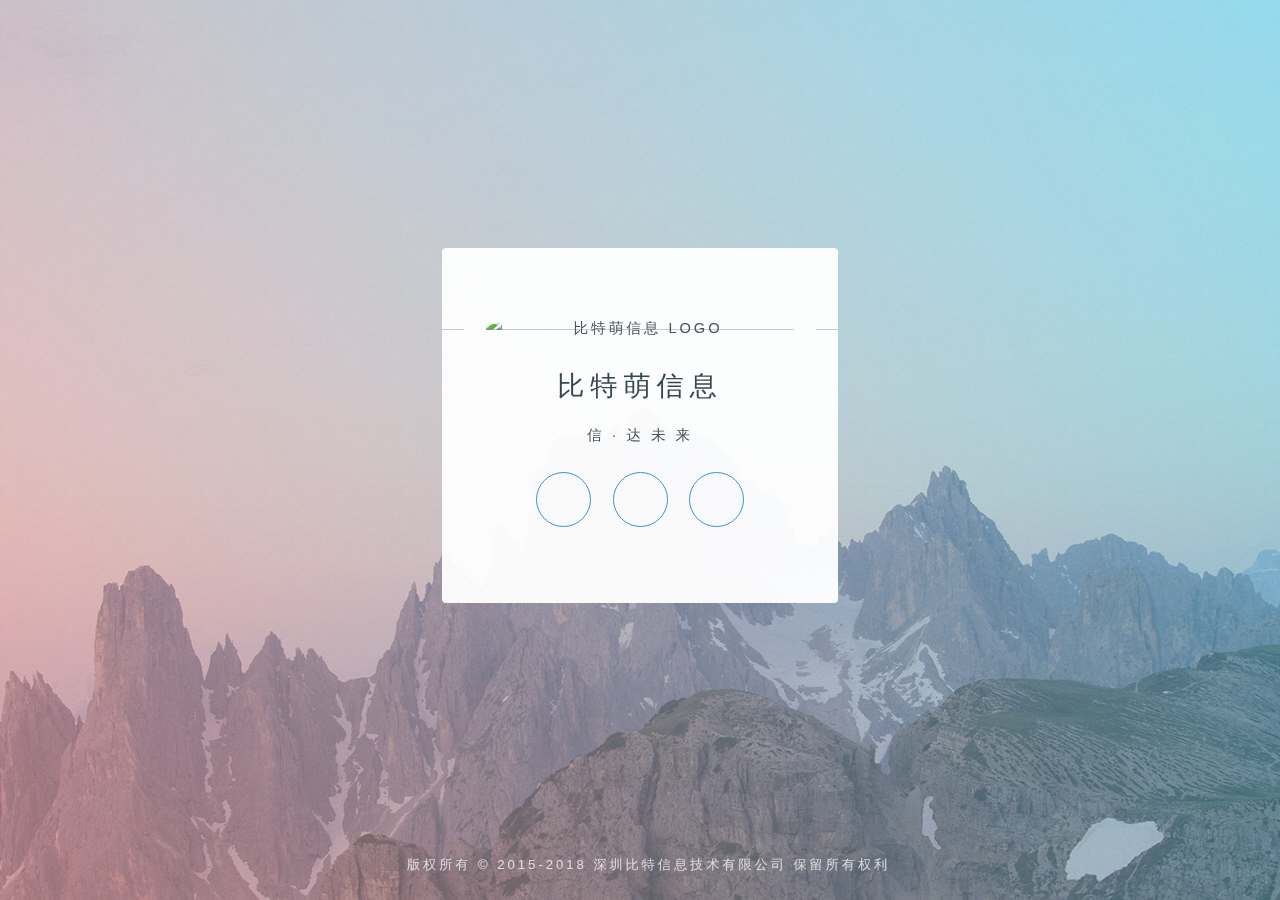
==== commit 0aa1cae5: "更新" ====
--- a/index.html
+++ b/index.html
@@ -1,7 +1,7 @@
 <!DOCTYPE HTML>
 <html>
 <head>
-<title>比特萌·信息</title>
+<title>比特萌信息</title>
 <meta charset="utf-8"/>
 <meta name="viewport" content="width=device-width, initial-scale=1"/>
 <!--[if lte IE 8]>
@@ -21,9 +21,9 @@
 	<section id="main">
 	<header>
 	<span class="avatar"><img src="https://www.bitmoe.com/images/bitmoelogo.png" alt="比特萌信息 LOGO"/></span>
-	<h1>比特萌·信息</h1>
+	<h1>比特萌信息</h1>
 	<p>
-		[ 信息 / 信用 ] 通 达 未 来
+		信 · 达 未 来
 	</p>
 	</header>
 	<footer>
@@ -36,7 +36,7 @@
 	</section>
 	<footer id="footer">
 	<ul class="copyright">
-		<li>版权所有 &copy; 2015-2017 <a href="https://www.bitmoe.com">深圳比特信息技术有限公司</a> 保留所有权利</li>
+		<li>版权所有 &copy; 2015-2018 <a href="https://www.bitmoe.com">深圳比特信息技术有限公司</a> 保留所有权利</li>
 	</ul>
 	</footer>
 </div>
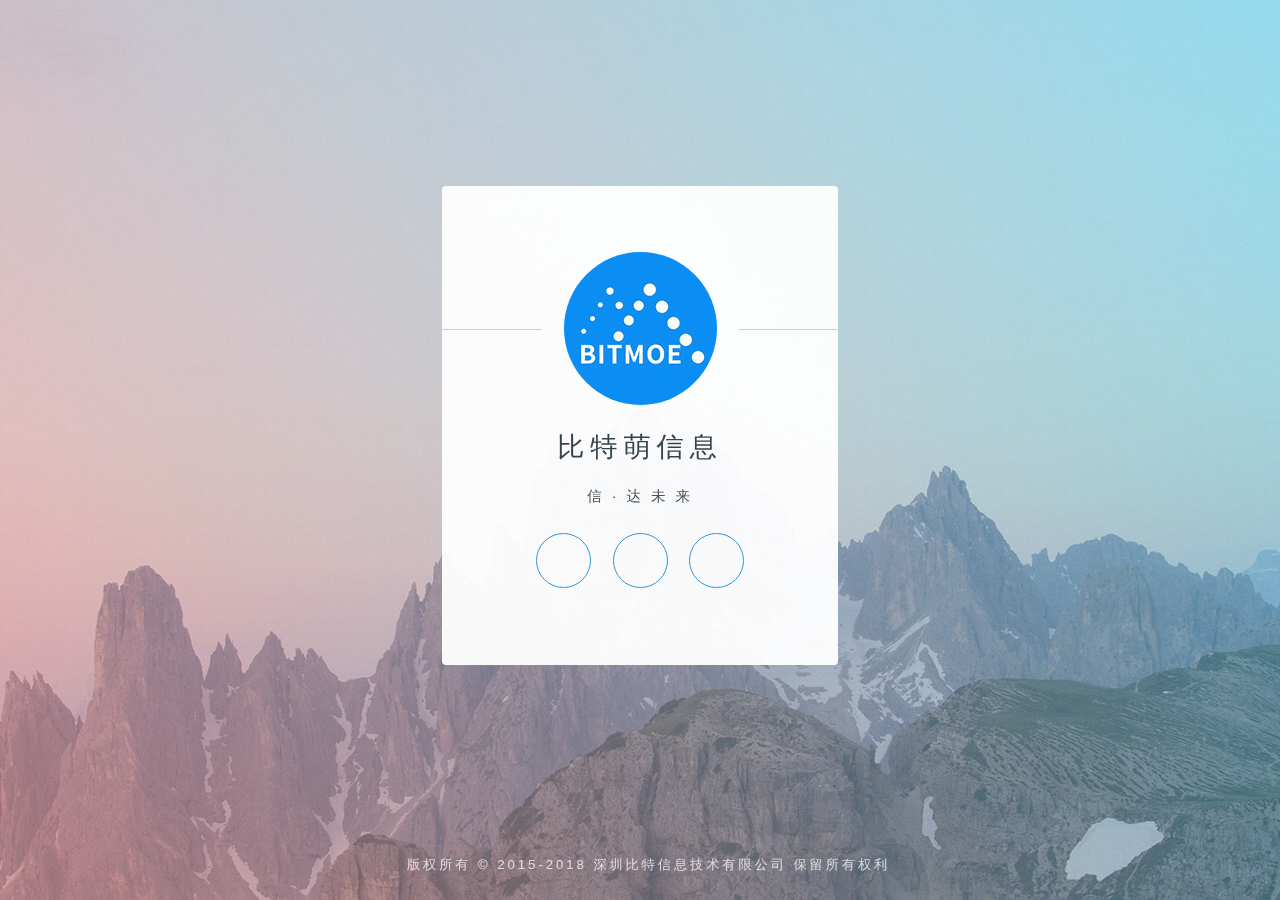
==== commit 27deba22: "更新logo" ====
--- a/index.html
+++ b/index.html
@@ -20,7 +20,7 @@
 <div id="wrapper">
 	<section id="main">
 	<header>
-	<span class="avatar"><img src="https://www.bitmoe.com/images/bitmoelogo.png" alt="比特萌信息 LOGO"/></span>
+	<span class="avatar"><img src="images/B2.png" alt="比特萌信息 LOGO"/></span>
 	<h1>比特萌信息</h1>
 	<p>
 		信 · 达 未 来
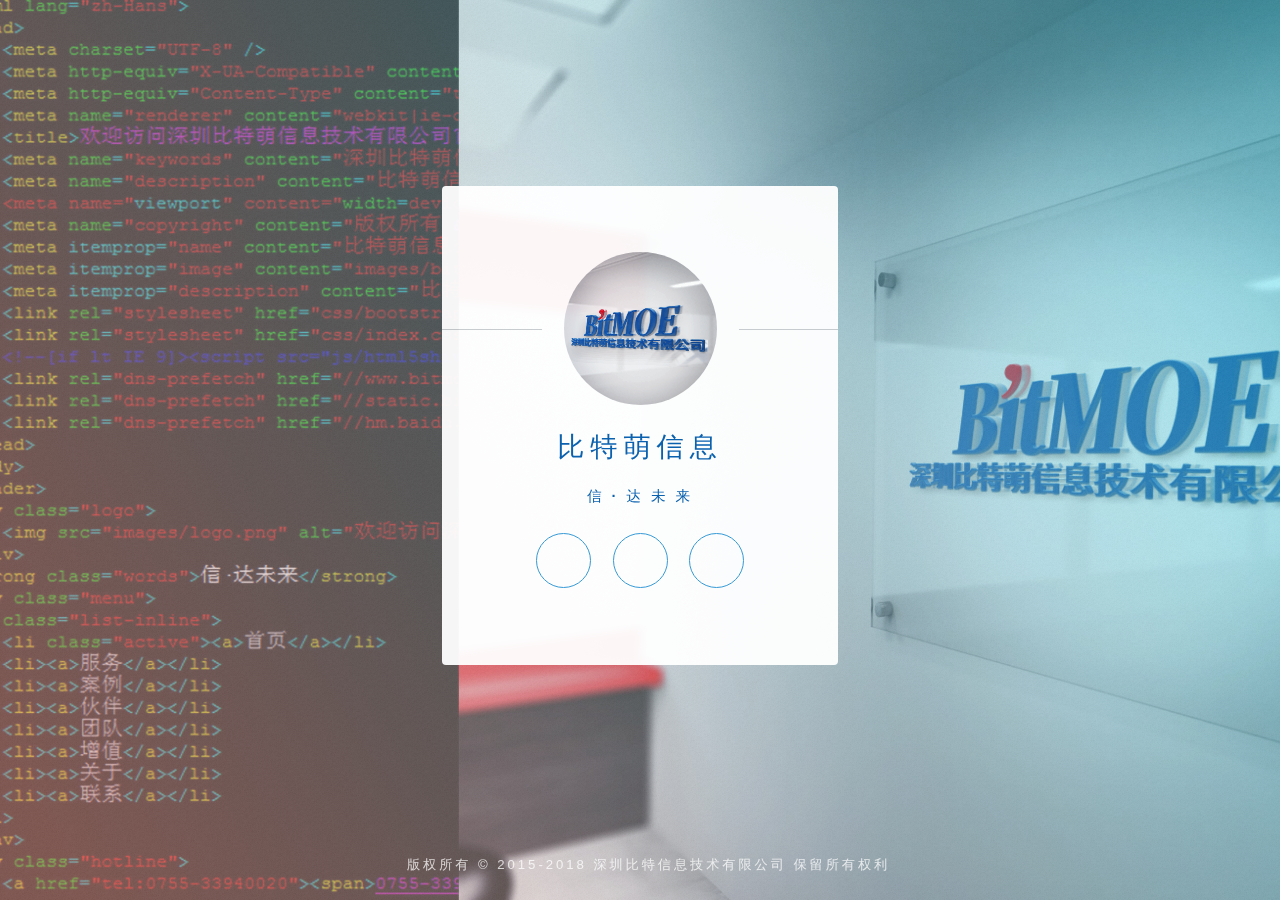
==== commit 1d53834f: "更新统计的代码" ====
--- a/index.html
+++ b/index.html
@@ -44,7 +44,7 @@
 <script src="//static.bitmoe.com/respond/1.4.2/respond.min.js"></script>
 <![endif]-->
 <script>if ('addEventListener' in window) {window.addEventListener('load', function() { document.body.className = document.body.className.replace(/\bis-loading\b/, ''); });document.body.className += (navigator.userAgent.match(/(MSIE|rv:11\.0)/) ? ' is-ie' : '');}</script>
-<script>var _hmt = _hmt || [];(function() {var hm = document.createElement("script");hm.src = "//hm.baidu.com/hm.js?9b00cc8218f3159497e6207cee8dd0c6";var s = document.getElementsByTagName("script")[0];s.parentNode.insertBefore(hm, s);})();</script>
+<script>var _hmt = _hmt || [];(function() {var hm = document.createElement("script");hm.src = "//hm.baidu.com/hm.js?5118cb964c29799681b747ad127344b7";var s = document.getElementsByTagName("script")[0];s.parentNode.insertBefore(hm, s);})();</script>
 <script>(function(i,s,o,g,r,a,m){i['GoogleAnalyticsObject']=r;i[r]=i[r]||function(){(i[r].q=i[r].q||[]).push(arguments)},i[r].l=1*new Date();a=s.createElement(o),m=s.getElementsByTagName(o)[0];a.async=1;a.src=g;m.parentNode.insertBefore(a,m)})(window,document,'script','https://www.google-analytics.com/analytics.js','ga');ga('create', 'UA-89668739-1', 'auto');ga('send', 'pageview');</script>
 </body>
 </html>
--- a/assets/css/main.css
+++ b/assets/css/main.css
@@ -178,12 +178,16 @@
 
 	p {
 		margin: 0 0 1.5em 0;
+		font-weight: bold;
+		color: #005bac;
 	}
 
 	h1, h2, h3, h4, h5, h6 {
 		color: #313f47;
 		line-height: 1.5;
 		margin: 0 0 0.75em 0;
+		font-weight: bold;
+		color: #005bac;
 	}
 
 		h1 a, h2 a, h3 a, h4 a, h5 a, h6 a {
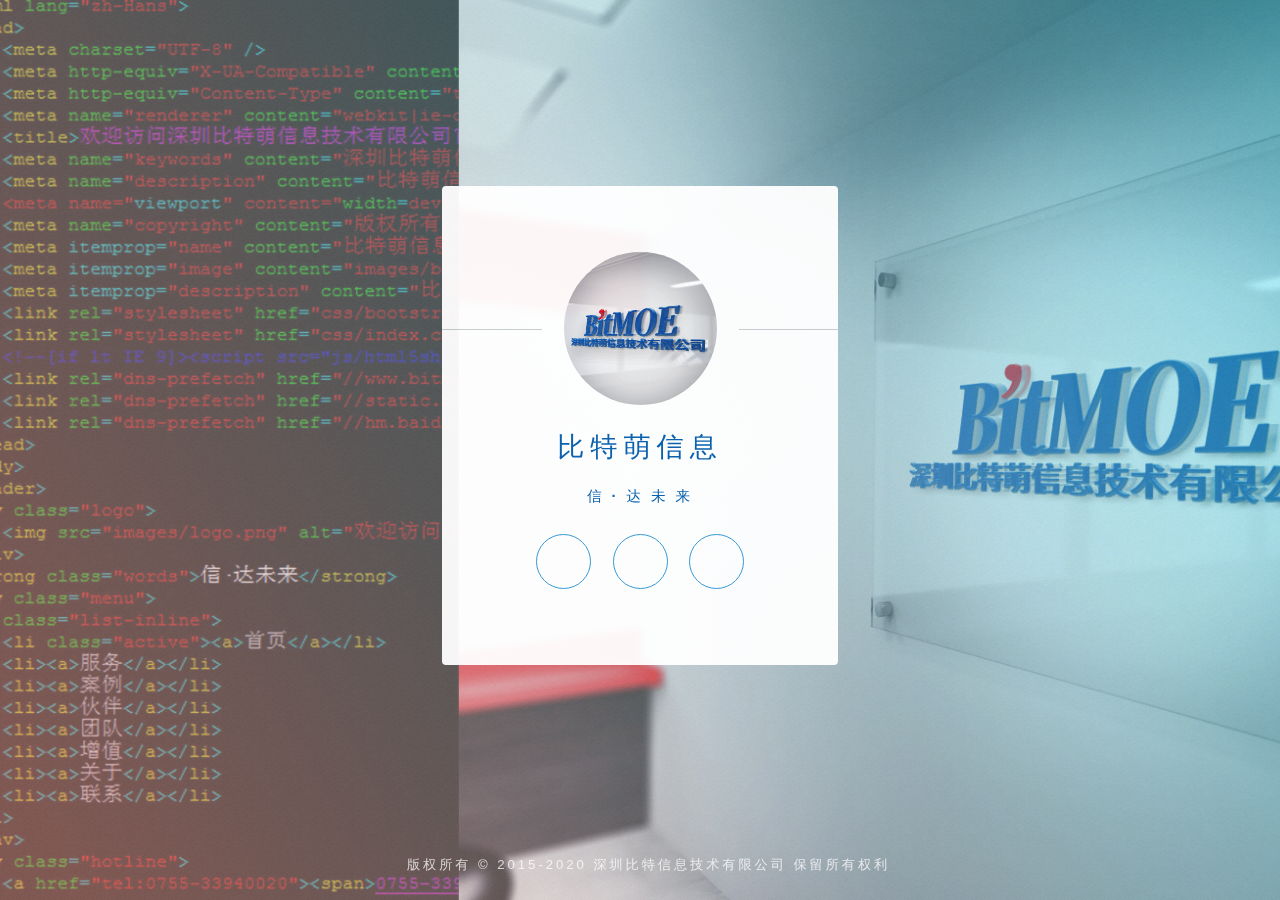
==== commit 58ba54b2: "Update index.html" ====
--- a/index.html
+++ b/index.html
@@ -36,7 +36,7 @@
 	</section>
 	<footer id="footer">
 	<ul class="copyright">
-		<li>版权所有 &copy; 2015-2018 <a href="https://www.bitmoe.com">深圳比特信息技术有限公司</a> 保留所有权利</li>
+		<li>版权所有 &copy; 2015-2020 <a href="https://www.bitmoe.com">深圳比特信息技术有限公司</a> 保留所有权利</li>
 	</ul>
 	</footer>
 </div>
